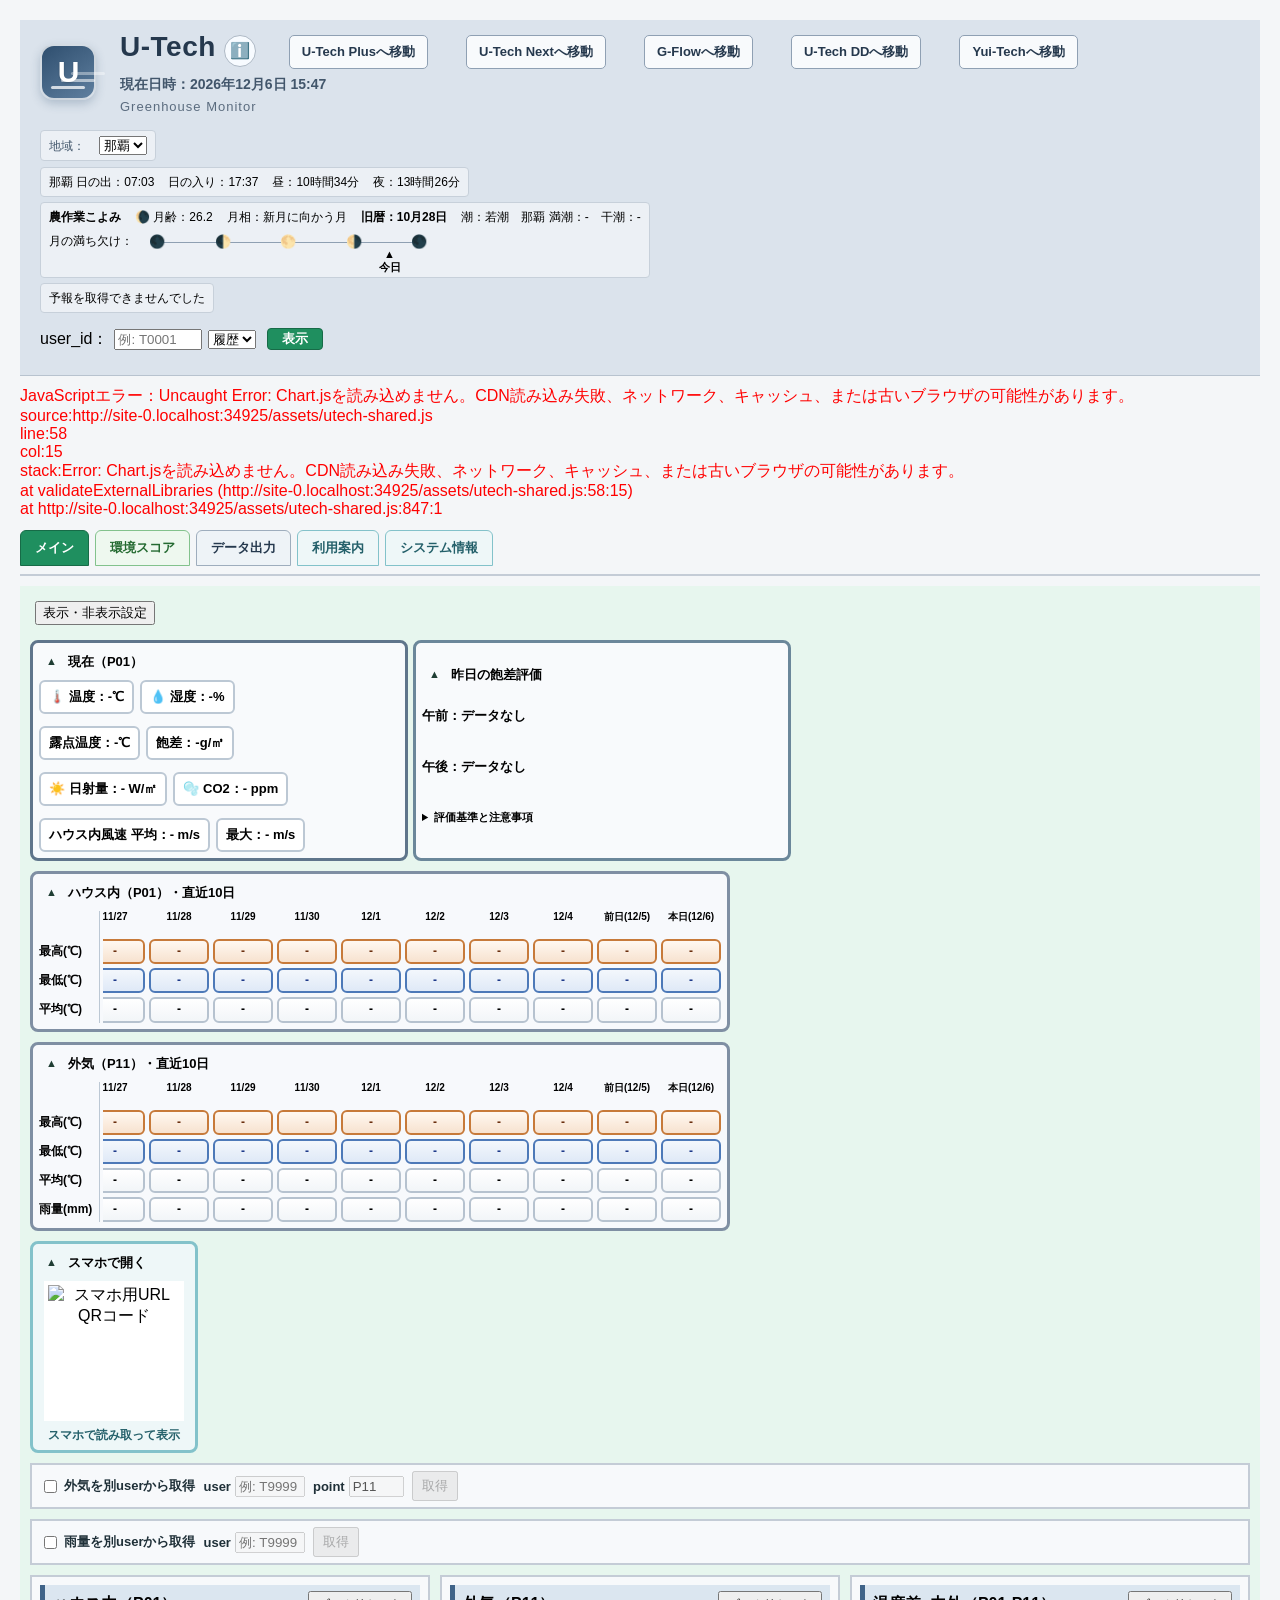
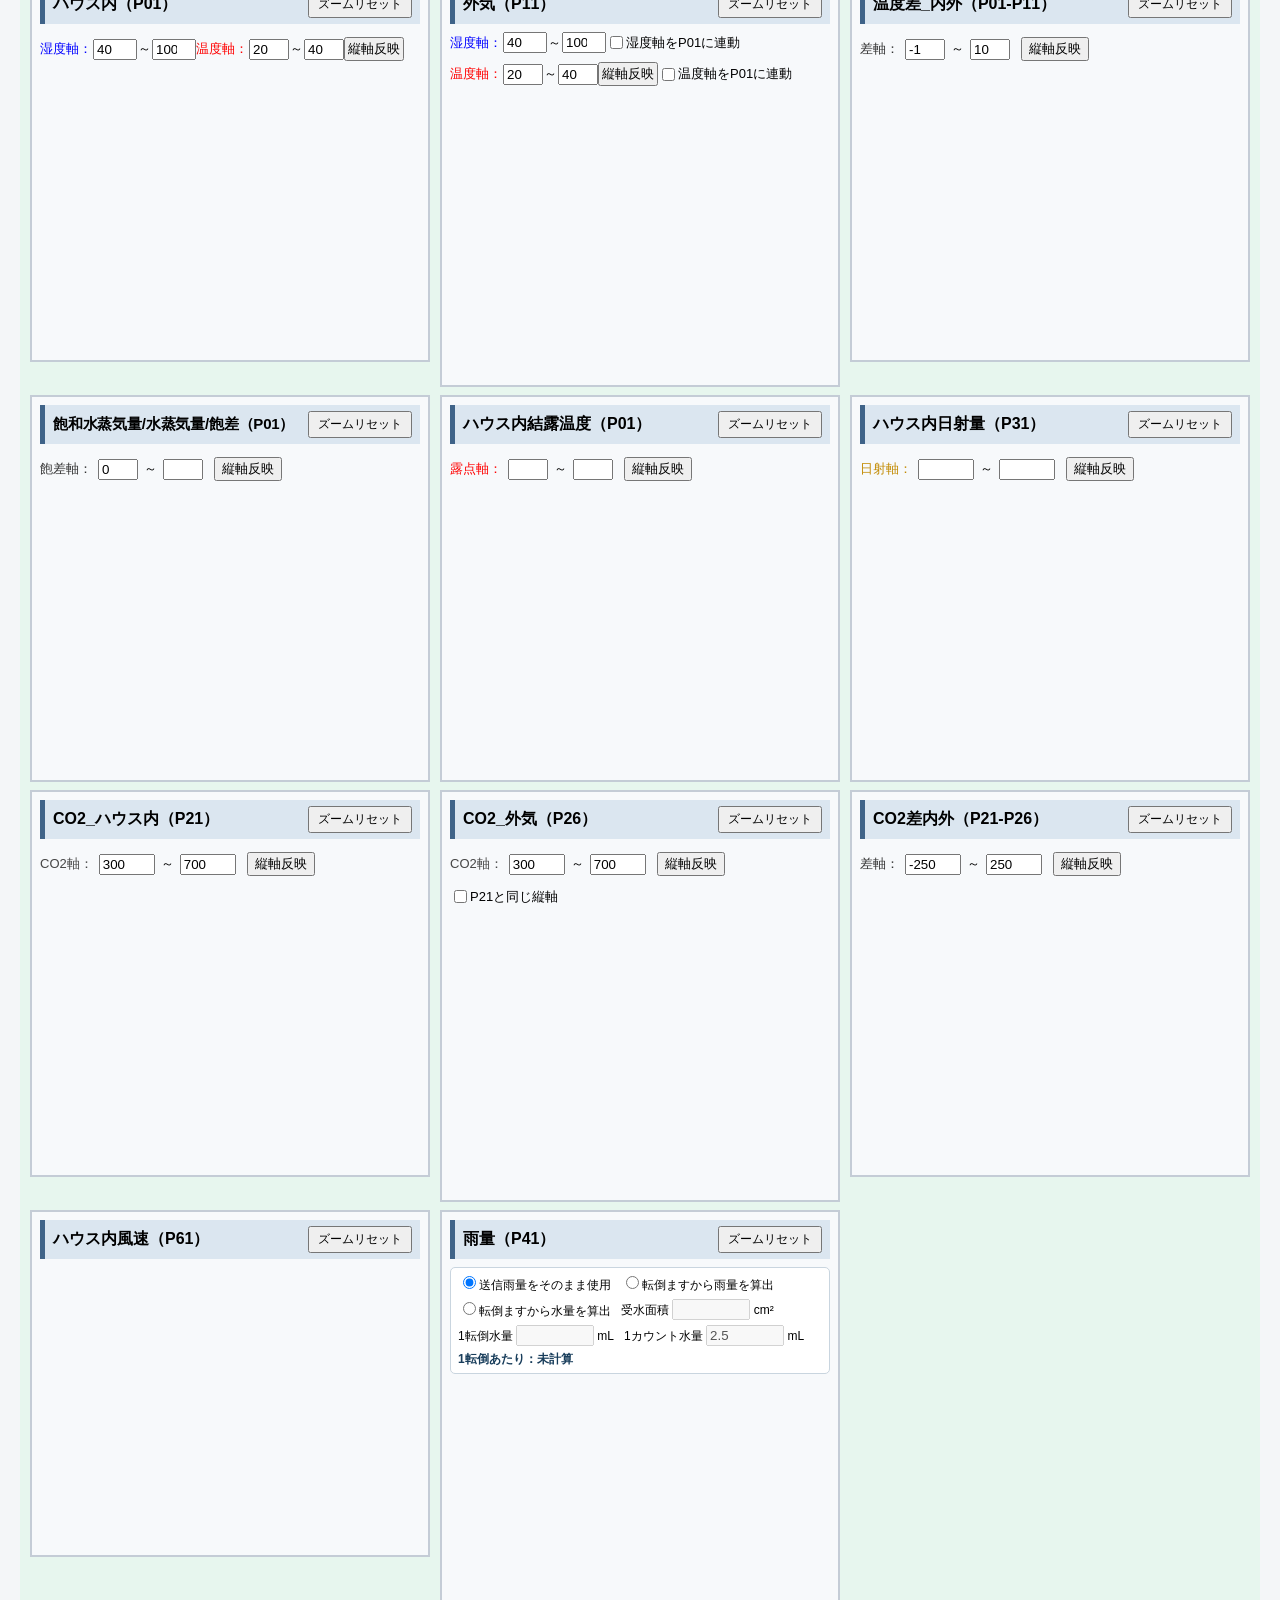
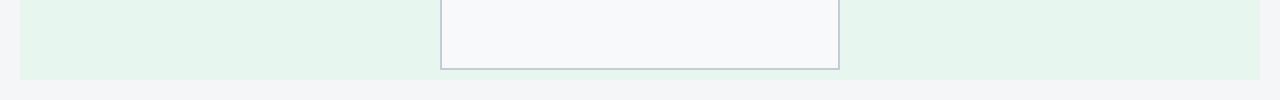
==== index.html @ dfa5fe90 "Add U-Tech DD degree-days site" ====
<!--
U-Tech Monitor：メインの計測データ・環境スコア・データ出力を扱う画面。
アラート・分析・WBGT・過去データ・メンテはu-tech-plus/に分離。
共通処理：assets/utech-shared.js、ヘッダー情報：assets/utech-header.js、本体処理：assets/utech-main.js。
スタイル：assets/utech.css（共通）→ assets/utech-main.css（本体専用）。
読み始める入口：utech-main.jsのDOMContentLoaded、switchTab、loadData。
測定値の取得：fetchDataSafe → get_data.php、内部形式への変換：parseData。
雨量・CSVなどは既存の関連PHPと連携する。
-->
<!-- U-Tech Monitor http://163.43.29.108/ -->

<!DOCTYPE html>
<html>
<head>
<meta charset="UTF-8">
<meta name="viewport" content="width=device-width, initial-scale=1.0">
<title>U-Tech Monitor</title>

<script src="https://cdn.jsdelivr.net/npm/chart.js@3.9.1" crossorigin="anonymous"></script>
<script src="https://cdn.jsdelivr.net/npm/hammerjs@2.0.8" crossorigin="anonymous"></script>
<script src="https://cdn.jsdelivr.net/npm/chartjs-plugin-zoom@1.2.1" crossorigin="anonymous"></script>
<script src="https://cdn.jsdelivr.net/npm/chartjs-plugin-crosshair@1.2.0" crossorigin="anonymous"></script>

<!-- === デザイン・レイアウト（CSS） === -->
<link rel="stylesheet" href="assets/utech.css">
<link rel="stylesheet" href="assets/utech-main.css">
</head>

<!-- === 画面の構成（HTML）：ヘッダー・各タブ・設定欄 === -->
<body>

<dialog id="siteSwitchDialog" aria-labelledby="siteSwitchTitle" onclose="resetSiteSwitchDialog()">
    <form onsubmit="submitSiteSwitchPassword(event)">
        <h3 id="siteSwitchTitle">移動先の確認</h3>
        <label for="siteSwitchPassword">パスワード</label>
        <input id="siteSwitchPassword" type="password" inputmode="numeric" autocomplete="off" required>
        <p id="siteSwitchError" role="alert"></p>
        <button type="submit">移動する</button>
        <button type="button" onclick="document.getElementById('siteSwitchDialog').close()">キャンセル</button>
    </form>
</dialog>

<div class="fixed-header">

<header class="logo-header">
    <div class="logo-mark">
        <span class="logo-u">U</span>
    </div>
    <div class="logo-title-area">
        <div class="logo-title-row">
            <div class="logo-title">U-Tech</div>
            <button class="logo-info-button" type="button" aria-label="U-Techの名前の由来" onclick="toggleLogoInfo()">ℹ️</button>
            <button type="button" class="site-switch-link" onclick="openUtechPlus()">U-Tech Plusへ移動</button>
            <button type="button" class="site-switch-link" onclick="openSiteSwitchDialog('next')" aria-label="U-Tech Nextへ移動">U-Tech Nextへ移動</button>
            <button type="button" class="site-switch-link" onclick="openSiteSwitchDialog('flow')" aria-label="G-Flowへ移動">G-Flowへ移動</button>
            <button type="button" class="site-switch-link" onclick="openSiteSwitchDialog('dd')" aria-label="U-Tech DDへ移動">U-Tech DDへ移動</button>
            <button type="button" class="site-switch-link" onclick="openSiteSwitchDialog('yui')" aria-label="Yui-Techへ移動">Yui-Techへ移動</button>
            <div id="logoInfoPopup" class="logo-info-popup">
                <div>U-Techの「U」には、</div>
                <div>User（利用者）</div>
                <div>Understand（気づき・理解）</div>
                <div>Utility（役立つ）</div>
                <div>という意味を込めています。</div>
                <div>U-Techは、生産者が環境変化に気づき、自ら考え、行動するための支援を目的として開発されたシステムです。</div>
            </div>
        </div>
        <div id="headerTimeInfo" class="header-time-info">現在日時：-</div>
        <div class="logo-subtitle">Greenhouse Monitor</div>
    </div>
    <div class="header-detail-area">
        <div class="header-info-card">
            <label for="utechAreaSelect">地域：</label>
            <select id="utechAreaSelect" onchange="handleUtechAreaChange()"></select>
        </div>
        <div id="headerSunInfo" class="header-info-card">
            <span>那覇 日の出：-</span>
            <span>日の入り：-</span>
            <span>昼：-</span>
            <span>夜：-</span>
        </div>
        <div id="farmCalendarInfo" class="header-info-card farm-calendar-card">
            <span class="farm-calendar-title">農作業こよみ</span>
            <span style="font-weight:bold">旧暦：取得予定</span>
            <span>月齢：取得予定</span>
            <span>月相：取得予定</span>
        </div>
        <div id="tomorrowForecastInfo" class="header-info-card tomorrow-forecast-card">
            <span>予報取得中</span>
        </div>
    </div>
</header>

<div class="box control-panel">

    <div class="control-group user-id-control-group">
        user_id：
        <input type="text"
               id="userId"
               placeholder="例: T0001"
               onkeydown="if(event.key === 'Enter'){ loadData(); }">
        <select id="userIdHistorySelect"
                onchange="if(this.value){ document.getElementById('userId').value = this.value; }">
            <option value="">履歴</option>
        </select>
        <button class="show-button" onclick="loadData()">表示</button>
    </div>

</div>

</div>

<div id="message" style="color:#666;"></div>

<div class="mobile-share-qr-control">
    <button id="mobileShareQrButton" class="mobile-share-qr-button" type="button" aria-expanded="false" aria-controls="mobileShareQrDialog" onclick="toggleMobileShareQr()">共有QR</button>
</div>
<dialog id="mobileShareQrDialog" class="mobile-share-qr-dialog" aria-labelledby="mobileShareQrTitle">
    <div id="mobileShareQrTitle" class="mobile-share-qr-title">この画面を共有</div>
    <div id="mobileShareQrImageSlot" class="mobile-share-qr-image-slot"></div>
    <button class="mobile-share-qr-close" type="button" onclick="closeMobileShareQr()">閉じる</button>
</dialog>

<div class="tab-nav" role="tablist" aria-label="画面切り替え">
    <button class="tab-button tab-button-monitor active" type="button" role="tab" aria-selected="true" aria-controls="tab-monitor" onclick="switchTab('monitor')">メイン</button>
    <button class="tab-button tab-button-score" type="button" role="tab" aria-selected="false" aria-controls="tab-score" onclick="switchTab('score')">環境スコア</button>
    <button class="tab-button tab-button-export" type="button" role="tab" aria-selected="false" aria-controls="tab-export" onclick="switchTab('export')">データ出力</button>
    <button class="tab-button tab-button-guide" type="button" role="tab" aria-selected="false" aria-controls="tab-guide" onclick="switchTab('guide')">利用案内</button>
    <button class="tab-button tab-button-guide" type="button" role="tab" aria-selected="false" aria-controls="tab-system" onclick="switchTab('system')">システム情報</button>
</div>

<section id="tab-monitor" class="tab-panel tab-panel-monitor active" role="tabpanel">

<div class="main-graph-toolbar">
    <button id="mainGraphSettingsButton" type="button" aria-expanded="false" aria-controls="mainGraphSettings" onclick="toggleMainGraphSettings()">表示・非表示設定</button>
</div>
<div id="mainGraphSettings" class="main-graph-settings" hidden>
    <p id="mainGraphSettingsUser" class="main-graph-settings-note"></p>
    <div id="mainInfoSettingsTitle" class="main-graph-settings-category">情報表示</div>
    <div id="mainInfoSettingsChoices" class="main-graph-settings-choices" role="group" aria-labelledby="mainInfoSettingsTitle"></div>
    <div id="mainGraphSettingsTitle" class="main-graph-settings-category">グラフ</div>
    <div id="mainGraphSettingsChoices" class="main-graph-settings-choices" role="group" aria-labelledby="mainGraphSettingsTitle"></div>
    <div class="main-graph-settings-actions">
        <button id="mainGraphShowAll" type="button" onclick="showAllMainGraphs()">すべて表示</button>
        <button id="mainGraphHideAll" type="button" onclick="hideAllMainGraphs()">すべて非表示</button>
    </div>
    <p id="mainGraphSettingsMessage" class="main-graph-settings-note" role="status"></p>
</div>
<div class="status-container">
<div class="status-group status-group-current" data-main-info="currentP01">
<div class="status-group-title">現在（P01）</div>
<div class="status-box">🌡️ 温度：<span id="tempNow">-</span>℃</div>
<div class="status-box">💧 湿度：<span id="humNow">-</span>%</div>
<div class="status-break"></div>
<div class="status-box">露点温度：<span id="dewNow">-</span>℃</div>
<div class="status-box">飽差：<span id="vpdNow">-</span>g/㎥</div>
<div class="status-break"></div>
<div class="status-box">☀️ 日射量：<span id="solarNow">-</span> W/㎡</div>
<div class="status-box">🫧 CO2：<span id="co2Now">-</span> ppm</div>
<div class="status-break"></div>
<div class="status-box">ハウス内風速 平均：<span id="windAvgNow">-</span> m/s</div>
<div class="status-box">最大：<span id="windMaxNow">-</span> m/s</div>
</div>
<div class="status-group status-group-vpd-eval" data-main-info="yesterdayVpdEvaluation">
<div class="status-group-title">昨日の飽差評価</div>
<div class="vpd-eval-line">午前：<span id="vpdEvalAm">データなし</span></div>
<div class="vpd-eval-line">午後：<span id="vpdEvalPm">データなし</span></div>
<details class="vpd-eval-note">
<summary>評価基準と注意事項</summary>
※昨日の飽差評価は、P01の温度・湿度データから算出した平均飽差（g/㎥）を、以下の基準に当てはめて機械的に評価したものです。実際のハウス環境や作物の状態とは異なる場合がありますので、管理判断の参考情報としてご利用ください。<br>
<br>
午前（6:00～12:00）の評価基準：<br>
0以上 2未満：加湿傾向<br>
2以上 3未満：やや加湿<br>
3以上 7以下：良好<br>
7超 15未満：やや乾燥<br>
15以上：乾燥ストレス<br>
<br>
午後（12:00～18:00）の評価基準：<br>
0以上 3未満：加湿傾向<br>
3以上 5未満：やや加湿<br>
5以上 10以下：良好<br>
10超 15未満：やや乾燥<br>
15以上：乾燥ストレス
</details>
</div>
<div class="status-row-break" aria-hidden="true"></div>
<div class="status-group status-group-temp-summary ten-day-summary" data-main-info="houseTenDaySummary">
<div class="status-group-title">ハウス内（P01）・直近10日</div>
<div class="status-temp-grid ten-day-temp-grid" id="houseTempSummaryGrid" aria-label="ハウス内（P01）温度の直近10日集計"></div>
</div>
<div class="status-row-break" aria-hidden="true"></div>
<div class="status-group status-group-temp-summary ten-day-summary" data-main-info="outsideTenDaySummary">
<div class="status-group-title">外気（P11）・直近10日</div>
<div class="status-temp-grid ten-day-temp-grid" id="outsideTempSummaryGrid" aria-label="外気（P11）温度・雨量の直近10日集計"></div>
</div>
<div class="status-row-break" aria-hidden="true"></div>
<div class="status-group status-group-mobile-qr" data-main-info="mobileQrCard">
<div class="status-group-title">スマホで開く</div>
<div id="mobileQrImageHome" class="mobile-share-qr-image-home">
<img id="mobileQrImage" class="mobile-qr-image" alt="スマホ用URL QRコード">
</div>
<div class="mobile-qr-note">スマホで読み取って表示</div>
</div>
</div>

<div class="outside-source-setting">
    <label>
        <input type="checkbox" id="outsideSourceEnabled" onchange="handleOutsideSourceEnabledChange()">
        外気を別userから取得
    </label>
    <label>
        user
        <input class="outside-source-input" type="text" id="outsideSourceUserId" placeholder="例: T9999" onchange="saveOutsideSourceSetting()">
    </label>
    <label>
        point
        <input class="outside-source-input" type="text" id="outsideSourcePointId" placeholder="例: P11" onchange="saveOutsideSourceSetting()">
    </label>
    <button type="button" onclick="applyOutsideSourceSetting()">取得</button>
</div>

<div class="rainfall-source-setting">
    <label>
        <input type="checkbox" id="rainfallSourceEnabled" onchange="handleRainfallSourceEnabledChange()">
        雨量を別userから取得
    </label>
    <label>
        user
        <input class="outside-source-input" type="text" id="rainfallSourceUserId" placeholder="例: T9999" onchange="saveRainfallSourceSetting()">
    </label>
    <button type="button" onclick="applyRainfallSourceSetting()">取得</button>
</div>


<div class="grid">

    <div data-main-graph="tempChartP01">
        <h4><span>ハウス内（P01）</span><button class="chart-reset-button" onclick="resetZoom()">ズームリセット</button></h4>
        <div class="control-group axis-control-group chart-axis-control temp-hum-axis-control">
            <span class="axis-range"><span class="axis-label-hum">湿度軸：</span><input class="axis-input humidity-axis-input" type="number" id="humMinP01" value="40"><span>～</span><input class="axis-input humidity-axis-input" type="number" id="humMaxP01" value="100"></span>
            <span class="axis-range"><span class="axis-label-temp">温度軸：</span><input class="axis-input" type="number" id="tempMinP01" value="20"><span>～</span><input class="axis-input" type="number" id="tempMaxP01" value="40"></span>
            <button class="temp-hum-axis-apply-button" onclick="applyMainTempHumYAxis(tempChartP01,'P01')">縦軸反映</button>
        </div>
        <div class="chart-container"><canvas id="tempChartP01"></canvas></div>
    </div>

    <div data-main-graph="tempChartP11">
        <h4><span>外気（P11）<span id="outsideSourceNote" class="outside-source-note"></span></span><button class="chart-reset-button" onclick="resetZoom()">ズームリセット</button></h4>
        <div class="control-group axis-control-group chart-axis-control temp-hum-axis-control">
            <span class="axis-range"><span class="axis-label-hum">湿度軸：</span><input class="axis-input humidity-axis-input" type="number" id="humMinP11" value="40"><span>～</span><input class="axis-input humidity-axis-input" type="number" id="humMaxP11" value="100"></span>
            <label><input type="checkbox" id="mainHumAxisLink" onchange="changeMainAxisLink('humidity')">湿度軸をP01に連動</label>
            <span class="axis-range"><span class="axis-label-temp">温度軸：</span><input class="axis-input" type="number" id="tempMinP11" value="20"><span>～</span><input class="axis-input" type="number" id="tempMaxP11" value="40"></span>
            <button class="temp-hum-axis-apply-button" onclick="applyMainTempHumYAxis(tempChartP11,'P11')">縦軸反映</button>
            <label><input type="checkbox" id="mainTempAxisLink" onchange="changeMainAxisLink('temperature')">温度軸をP01に連動</label>
        </div>
        <div class="chart-container"><canvas id="tempChartP11"></canvas></div>
    </div>

    <div data-main-graph="outsideDiffChart">
        <h4><span>温度差_内外（P01-P11）</span><button class="chart-reset-button" onclick="resetZoom()">ズームリセット</button></h4>
        <div class="control-group axis-control-group chart-axis-control">
            <span class="axis-label-diff">差軸：</span><input class="axis-input" type="number" id="outsideDiffMin" value="-1"> ～
            <input class="axis-input" type="number" id="outsideDiffMax" value="10">
            <button onclick="applyOutsideDiffYAxis(outsideDiffChart)">縦軸反映</button>
        </div>
        <div class="chart-container"><canvas id="outsideDiffChart"></canvas></div>
    </div>
    <div data-main-graph="mainVaporChart">
        <h4 class="vapor-chart-heading"><span class="vapor-chart-heading-title">飽和水蒸気量/水蒸気量/飽差（P01）</span><button class="chart-reset-button" onclick="resetZoom()">ズームリセット</button></h4>
        <div class="control-group axis-control-group chart-axis-control">
            <span class="axis-label-diff">飽差軸：</span><input class="axis-input" type="number" id="mainVaporMin" value="0" readonly aria-label="縦軸最小値（0固定）"> ～
            <input class="axis-input" type="number" id="mainVaporMax">
            <button onclick="applyMainVaporYAxis(mainVaporChart)">縦軸反映</button>
        </div>
        <div class="chart-container"><canvas id="mainVaporChart"></canvas></div>
    </div>


    <div data-main-graph="mainDewPointChart">
        <h4><span>ハウス内結露温度（P01）</span><button class="chart-reset-button" onclick="resetZoom()">ズームリセット</button></h4>
        <div class="control-group axis-control-group chart-axis-control">
            <span class="axis-label-temp">露点軸：</span><input class="axis-input" type="number" id="mainDewPointMin"> ～
            <input class="axis-input" type="number" id="mainDewPointMax">
            <button onclick="applySingleYAxis(mainDewPointChart,'dew',getMainDewPointAxis())">縦軸反映</button>
        </div>
        <div class="chart-container"><canvas id="mainDewPointChart"></canvas></div>
    </div>

    <div data-main-graph="solarChart">
        <h4><span>ハウス内日射量（P31）</span><button class="chart-reset-button" onclick="resetZoom()">ズームリセット</button></h4>
        <div class="control-group axis-control-group chart-axis-control">
            <span class="axis-label-solar">日射軸：</span><input class="axis-input axis-input-wide" type="number" id="solarMin"> ～
            <input class="axis-input axis-input-wide" type="number" id="solarMax">
            <button onclick="applySingleYAxis(solarChart,'solar')">縦軸反映</button>
        </div>
        <div class="chart-container"><canvas id="solarChart"></canvas></div>
    </div>

    <div data-main-graph="co2Chart">
        <h4><span>CO2_ハウス内（P21）</span><button class="chart-reset-button" onclick="resetZoom()">ズームリセット</button></h4>
        <div class="control-group axis-control-group chart-axis-control">
            <span class="axis-label-co2">CO2軸：</span><input class="axis-input axis-input-wide" type="number" id="co2Min" value="300"> ～
            <input class="axis-input axis-input-wide" type="number" id="co2Max" value="700">
            <button onclick="applyCo2YAxis(co2Chart)">縦軸反映</button>
        </div>
        <div class="chart-container"><canvas id="co2Chart"></canvas></div>
    </div>

    <div data-main-graph="co2OutsideChart">
        <h4><span>CO2_外気（P26）</span><button class="chart-reset-button" onclick="resetZoom()">ズームリセット</button></h4>
        <div class="control-group axis-control-group chart-axis-control">
            <span class="axis-label-co2">CO2軸：</span><input class="axis-input axis-input-wide" type="number" id="co2OutsideMin" value="300"> ～
            <input class="axis-input axis-input-wide" type="number" id="co2OutsideMax" value="700">
            <button onclick="applyCo2OutsideYAxis(co2OutsideChart)">縦軸反映</button>
            <label><input type="checkbox" id="mainCo2AxisLink" onchange="changeMainAxisLink('co2')">P21と同じ縦軸</label>
        </div>
        <div class="chart-container"><canvas id="co2OutsideChart"></canvas></div>
    </div>

    <div data-main-graph="co2DiffChart">
        <h4><span>CO2差内外（P21-P26）</span><button class="chart-reset-button" onclick="resetZoom()">ズームリセット</button></h4>
        <div class="control-group axis-control-group chart-axis-control">
            <span class="axis-label-diff">差軸：</span><input class="axis-input axis-input-wide" type="number" id="co2DiffMin" value="-250"> ～
            <input class="axis-input axis-input-wide" type="number" id="co2DiffMax" value="250">
            <button onclick="applyCo2DiffYAxis(co2DiffChart)">縦軸反映</button>
        </div>
        <div class="chart-container"><canvas id="co2DiffChart"></canvas></div>
    </div>

    <div data-main-graph="windChartP61">
        <h4><span>ハウス内風速（P61）</span><button class="chart-reset-button" onclick="resetZoom()">ズームリセット</button></h4>
        <div class="chart-container"><canvas id="windChartP61"></canvas></div>
    </div>

    <div data-main-graph="rainChart">
        <h4><span><span id="rainfallQuantityTitle">雨量（P41）</span><span id="rainfallSourceNote" class="outside-source-note"></span></span><button class="chart-reset-button" onclick="resetRainZoom()">ズームリセット</button></h4>
        <div class="rainfall-calculation-setting" aria-label="雨量算出方法">
            <label><input type="radio" name="rainfallCalculationMode" value="rainfall" checked onchange="handleRainfallCalculationModeChange()">送信雨量をそのまま使用</label>
            <label><input type="radio" name="rainfallCalculationMode" value="tip" onchange="handleRainfallCalculationModeChange()">転倒ますから雨量を算出</label>
            <label><input type="radio" name="rainfallCalculationMode" value="water" onchange="handleRainfallCalculationModeChange()">転倒ますから水量を算出</label>
            <span id="rainfallTipSettings">
                <label>受水面積 <input class="rainfall-calculation-input" type="number" id="rainfallCollectorArea" min="0" step="any" inputmode="decimal" oninput="handleRainfallCalculationInput()" onchange="handleRainfallCalculationInputChange()"> cm²</label>
                <label>1転倒水量 <input class="rainfall-calculation-input" type="number" id="rainfallTipVolume" min="0" step="any" inputmode="decimal" oninput="handleRainfallCalculationInput()" onchange="handleRainfallCalculationInputChange()"> mL</label>
                <label>1カウント水量 <input class="rainfall-calculation-input" type="number" id="rainfallWaterVolume" min="0" step="any" inputmode="decimal" oninput="handleRainfallCalculationInput()" onchange="handleRainfallCalculationInputChange()"> mL</label>
                <span id="rainfallTipResult" class="rainfall-tip-result" aria-live="polite">1転倒あたり：未計算</span>
            </span>
        </div>
        <div class="chart-container">
            <canvas id="rainChart" aria-label="1時間雨量と日積算雨量"></canvas>
            <div id="rainfallTooltip" class="rainfall-tooltip" hidden></div>
        </div>
    </div>

</div>
</section>





<section id="tab-export" class="tab-panel tab-panel-export" role="tabpanel">
    <div class="csv-export-panel">
        <h2>CSVダウンロード</h2>
        <form id="csvDownloadForm" class="csv-export-form" onsubmit="downloadCSV(event)">
            <div class="csv-export-fields">
                <label class="csv-export-field" for="csvUserId">
                    <span>user_id</span>
                    <input type="text" id="csvUserId" name="user_id" placeholder="例: T0001" autocomplete="off">
                </label>
                <label class="csv-export-field" for="csvStart">
                    <span>開始日</span>
                    <input type="date" id="csvStart" name="start">
                </label>
                <label class="csv-export-field" for="csvEnd">
                    <span>終了日</span>
                    <input type="date" id="csvEnd" name="end">
                </label>
            </div>

            <div class="csv-point-heading-row">
                <h3>Point ID</h3>
                <div class="csv-point-actions">
                    <button type="button" onclick="setAllCsvPointIds(true)">すべて選択</button>
                    <button type="button" onclick="setAllCsvPointIds(false)">すべて解除</button>
                </div>
            </div>

            <div class="csv-point-groups">
                <details class="csv-point-group">
                    <summary>温湿度（ハウス内）<span>P01～P10</span></summary>
                    <div class="csv-point-options">
                        <label><input type="checkbox" name="point_ids[]" value="P01">P01</label>
                        <label><input type="checkbox" name="point_ids[]" value="P02">P02</label>
                        <label><input type="checkbox" name="point_ids[]" value="P03">P03</label>
                        <label><input type="checkbox" name="point_ids[]" value="P04">P04</label>
                        <label><input type="checkbox" name="point_ids[]" value="P05">P05</label>
                        <label><input type="checkbox" name="point_ids[]" value="P06">P06</label>
                        <label><input type="checkbox" name="point_ids[]" value="P07">P07</label>
                        <label><input type="checkbox" name="point_ids[]" value="P08">P08</label>
                        <label><input type="checkbox" name="point_ids[]" value="P09">P09</label>
                        <label><input type="checkbox" name="point_ids[]" value="P10">P10</label>
                    </div>
                </details>

                <details class="csv-point-group">
                    <summary>温湿度（外気）<span>P11～P20</span></summary>
                    <div class="csv-point-options">
                        <label><input type="checkbox" name="point_ids[]" value="P11">P11</label>
                        <label><input type="checkbox" name="point_ids[]" value="P12">P12</label>
                        <label><input type="checkbox" name="point_ids[]" value="P13">P13</label>
                        <label><input type="checkbox" name="point_ids[]" value="P14">P14</label>
                        <label><input type="checkbox" name="point_ids[]" value="P15">P15</label>
                        <label><input type="checkbox" name="point_ids[]" value="P16">P16</label>
                        <label><input type="checkbox" name="point_ids[]" value="P17">P17</label>
                        <label><input type="checkbox" name="point_ids[]" value="P18">P18</label>
                        <label><input type="checkbox" name="point_ids[]" value="P19">P19</label>
                        <label><input type="checkbox" name="point_ids[]" value="P20">P20</label>
                    </div>
                </details>

                <details class="csv-point-group">
                    <summary>CO2（ハウス内）<span>P21～P25</span></summary>
                    <div class="csv-point-options">
                        <label><input type="checkbox" name="point_ids[]" value="P21">P21</label>
                        <label><input type="checkbox" name="point_ids[]" value="P22">P22</label>
                        <label><input type="checkbox" name="point_ids[]" value="P23">P23</label>
                        <label><input type="checkbox" name="point_ids[]" value="P24">P24</label>
                        <label><input type="checkbox" name="point_ids[]" value="P25">P25</label>
                    </div>
                </details>

                <details class="csv-point-group">
                    <summary>CO2（外気）<span>P26～P30</span></summary>
                    <div class="csv-point-options">
                        <label><input type="checkbox" name="point_ids[]" value="P26">P26</label>
                        <label><input type="checkbox" name="point_ids[]" value="P27">P27</label>
                        <label><input type="checkbox" name="point_ids[]" value="P28">P28</label>
                        <label><input type="checkbox" name="point_ids[]" value="P29">P29</label>
                        <label><input type="checkbox" name="point_ids[]" value="P30">P30</label>
                    </div>
                </details>

                <details class="csv-point-group">
                    <summary>日射<span>P31～P40</span></summary>
                    <div class="csv-point-options">
                        <label><input type="checkbox" name="point_ids[]" value="P31">P31</label>
                        <label><input type="checkbox" name="point_ids[]" value="P32">P32</label>
                        <label><input type="checkbox" name="point_ids[]" value="P33">P33</label>
                        <label><input type="checkbox" name="point_ids[]" value="P34">P34</label>
                        <label><input type="checkbox" name="point_ids[]" value="P35">P35</label>
                        <label><input type="checkbox" name="point_ids[]" value="P36">P36</label>
                        <label><input type="checkbox" name="point_ids[]" value="P37">P37</label>
                        <label><input type="checkbox" name="point_ids[]" value="P38">P38</label>
                        <label><input type="checkbox" name="point_ids[]" value="P39">P39</label>
                        <label><input type="checkbox" name="point_ids[]" value="P40">P40</label>
                    </div>
                </details>

                <details class="csv-point-group">
                    <summary>雨量<span>P41</span></summary>
                    <div class="csv-point-options">
                        <label><input type="checkbox" name="point_ids[]" value="P41">P41</label>
                    </div>
                </details>

                <details class="csv-point-group">
                    <summary>風速<span>P61</span></summary>
                    <div class="csv-point-options">
                        <label><input type="checkbox" name="point_ids[]" value="P61">P61</label>
                    </div>
                </details>

                <details class="csv-point-group">
                    <summary>電圧<span>P91</span></summary>
                    <div class="csv-point-options">
                        <label><input type="checkbox" name="point_ids[]" value="P91">P91</label>
                    </div>
                </details>
            </div>

            <p class="csv-storage-note">※CSVでダウンロードできるデータは、データベースに保存されている直近1年分です。</p>
            <div id="csvDownloadMessage" class="csv-download-message" role="alert" aria-live="polite"></div>
            <button class="show-button csv-download-button" type="submit">CSVダウンロード</button>
        </form>
    </div>
</section>



<section id="tab-score" class="tab-panel tab-panel-score" role="tabpanel">
    <div class="environment-score-panel">
        <div class="environment-score-description">
            <div class="environment-score-description-title">環境スコアとは？</div>
            <p>環境スコアは、設定した目標範囲に対して、環境がどれだけ維持できていたかを点数化したものです。
            <br>100点に近いほど、目標範囲内にあった時間の割合が高いことを示します。
            <br>このスコアは栽培の良し悪しを判定するものではなく、日々の環境管理を振り返るための参考指標です。</p>
            <p>💡 U-Techは他人との比較ではなく、「昨日の自分」と比較しながら環境改善を目指す仕組みです。</p>
        </div>
        <h3>ハウス内環境_目標値設定</h3>
        <div class="environment-score-range-grid">
            <label class="environment-score-range">飽差 <input type="number" id="scoreRangeVpdMin" value="5" step="0.1" oninput="handleEnvironmentScoreRangeChange()">～<input type="number" id="scoreRangeVpdMax" value="10" step="0.1" oninput="handleEnvironmentScoreRangeChange()"> g/m³</label>
            <label class="environment-score-range">温度 <input type="number" id="scoreRangeTempMin" value="22" step="0.1" oninput="handleEnvironmentScoreRangeChange()">～<input type="number" id="scoreRangeTempMax" value="28" step="0.1" oninput="handleEnvironmentScoreRangeChange()"> ℃</label>
            <label class="environment-score-range">湿度 <input type="number" id="scoreRangeHumMin" value="60" step="0.1" oninput="handleEnvironmentScoreRangeChange()">～<input type="number" id="scoreRangeHumMax" value="85" step="0.1" oninput="handleEnvironmentScoreRangeChange()"> %</label>
            <label class="environment-score-range">CO2 <input type="number" id="scoreRangeCo2Min" value="400" step="1" oninput="handleEnvironmentScoreRangeChange()">～<input type="number" id="scoreRangeCo2Max" value="800" step="1" oninput="handleEnvironmentScoreRangeChange()"> ppm</label>
            <label class="environment-score-range">日射 <input type="number" id="scoreRangeSolarMin" value="300" step="1" oninput="handleEnvironmentScoreRangeChange()">～<input type="number" id="scoreRangeSolarMax" value="1200" step="1" oninput="handleEnvironmentScoreRangeChange()"> W/㎡</label>
        </div>
        <div class="environment-score-calc-note">
            <div class="environment-score-calc-note-title">🌱 スコア計算について</div>
            <p>・温度・湿度は24時間を対象に計算しています。</p>
            <p>・飽差・CO2は植物の活動時間（6:00～18:00）を対象に計算しています。</p>
            <p>・総合スコアは、計算可能な項目のみで算出しています。</p>
        </div>
        <div id="scoreBest30Days" class="environment-score-best">過去30日スコアランキング：-</div>
        <div id="scoreBestGap" class="environment-score-best-gap">自己ベストまであと：-</div>
        <div class="environment-score-item">
            <div class="environment-score-name">今日の途中経過</div>
            <div class="environment-score-table-wrap">
                <table class="environment-score-table">
                    <thead>
                        <tr>
                            <th>期間</th>
                            <th>飽差</th>
                            <th>温度</th>
                            <th>湿度</th>
                            <th>CO2</th>
                            <th>日射</th>
                            <th>総合</th>
                        </tr>
                    </thead>
                    <tbody id="scoreTodayBody">
                        <tr><td>今日</td><td>-</td><td>-</td><td>-</td><td>-</td><td>-</td><td>-</td></tr>
                    </tbody>
                </table>
            </div>
        </div>
        <div class="environment-score-item">
            <div class="environment-score-name">過去5日分</div>
            <div class="environment-score-table-wrap">
                <table class="environment-score-table">
                    <thead>
                        <tr>
                            <th>日付</th>
                            <th>飽差</th>
                            <th>温度</th>
                            <th>湿度</th>
                            <th>CO2</th>
                            <th>日射</th>
                            <th>総合</th>
                            <th>前日比</th>
                        </tr>
                    </thead>
                    <tbody id="scoreHistoryBody">
                        <tr><td colspan="8">データなし</td></tr>
                    </tbody>
                </table>
            </div>
        </div>
    </div>
</section>





<section id="tab-guide" class="tab-panel tab-panel-guide" role="tabpanel">
    <div class="guide-content">
        <h3>U-Techのコンセプト</h3>
        <p>U-Techは、生産者へ一方的に指示を出すシステムではありません。
        ハウス内外の環境を見える化し、生産者自身が環境変化に気づき、考え、行動するための支援システムです。
        温度、湿度、飽差、日射量、CO2などの環境データを確認することで、日々の管理を振り返り、次の判断につなげることを目的としています。</p>

        <h3>使い方</h3>
        <p>画面上部にあるuser_idを入力し、表示ボタンを押すと、あなたのデータが表示されます。
        <br>二回目以降は、履歴からプルダウンで選択して表示できます。
        <br>表示期間や各種グラフを確認しながら、ハウス内外の環境変化を把握してください。</p>

        <h3>各シートの説明</h3>
        <h4>＜メイン＞</h4>
        <p>ハウス内外の現在および直近の環境を確認するための画面です。温湿度、ハウス内外温度差、飽差、日射量、CO2、風速、雨量などを確認できます。</p>
        <h4>＜環境スコア＞</h4><p>目標範囲に対して栽培環境がどの程度維持されていたかを確認できます。</p>
        <h4>＜データ出力＞</h4><p>user_id・期間・Point IDを指定して、保存された測定データをCSVでダウンロードできます。</p>
        <h3>U-Tech Plus</h3><p>アラート・分析・WBGT・過去データ・メンテは、パスワード不要の「U-Tech Plusへ移動」から利用できます。</p>
        <h3>グラフの見方</h3>
        <ul>
            <li>グラフ上をタップまたはクリックすると、その時刻の値を確認できます。</li>
            <li>スマートフォンでは、指で拡大・縮小や横方向の移動ができます。</li>
            <li>ズームリセットを押すと、表示範囲や縦軸が初期状態に戻ります。</li>
            <li>各グラフの値は、測定機器や通信状況により欠測やずれが生じる場合があります。</li>
        </ul>

        <h3>注意事項</h3>
        <p>
        当サイトは、user_idを入力することでデータを表示する仕組みです。
        あなた以外の方があなたのuser_idを入力した場合でも、ハウス内環境データ等を閲覧できる場合があります。
        事務局側から、あなたのuser_idをあなた以外の方へ提供することはありません。この点を理解し、了解したうえで利用してください。
        また、測定値はセンサーの設置場所、機器の特性、通信状況等により、実際のハウス全体の環境と異なる場合があります。</p>

        <h3>免責事項</h3>
        <p>U-Techに表示される環境データ、評価、アラート等は、測定値および設定条件に基づき機械的に表示・計算されるものです。
        表示内容は、栽培管理上の判断を支援するための参考情報であり、特定の管理作業を指示・保証するものではありません。
        U-Techの利用により生じた損害、作物の生育不良、収量・品質への影響、通信障害、データ欠損、通知遅延等について、管理者は責任を負いません。</p>
        最終的な栽培管理の判断は、利用者自身の責任で行ってください。</p>

        <h3>U-Techの考え方</h3>
        <p>U-Techは、環境データを見える化することで、生産者自身が「気づく」「考える」「試す」「振り返る」ことを支援する仕組みです。
        大切なのは、システムが答えを出すことではなく、データをきっかけに生産者自身の観察力や判断力を高めることです。
        U-Techは、日々の管理を少しずつ改善していくための道具として活用してください。</p>
    </div>
</section>

<section id="tab-system" class="tab-panel tab-panel-guide" role="tabpanel">
    <div class="guide-content">
        <h3>システム情報</h3>
        <p>現在整備中です。</p>

        <h3>外部データ利用状況</h3>
        <p>U-Techでは、気象庁およびオープンメテオ（Open-Meteo）のデータを活用し、農作業の参考となる情報を表示しています。</p>

        <p>【気象庁】</p>
        <ul>
            <li>最高気温、最低気温</li>
            <li>降水確率</li>
            <li>満潮、干潮</li>
        </ul>

        <p>【オープンメテオ（Open-Meteo）】</p>
        <ul>
            <li>風向、風速</li>
            <li>予想積算日射量</li>
            <li>過去の気象データ（今後対応予定）</li>
            <li>積算日射量（今後対応予定）</li>
            <li>光合成推定に活用する気象データ（今後対応予定）</li>
        </ul>

        <p>【U-Tech内部計算】</p>
        <ul>
            <li>日の出、日の入り</li>
            <li>昼の長さ、夜の長さ</li>
            <li>月齢</li>
            <li>月相</li>
            <li>旧暦</li>
            <li>潮名（大潮、中潮、小潮など）</li>
        </ul>

        <p>【利用条件について】</p>
        <p>U-Techは研究・実証を目的とした非商用システムです。<br>
        オープンメテオ（Open-Meteo）は、非商用利用で利用可能な気象データサービスを活用しています。<br>
        外部データの取得先や利用条件は、将来変更される場合があります。</p>

        <p>【注意事項】</p>
        <p>外部データは取得先の仕様変更や通信状況により、一時的に表示できない場合があります。<br>
        気象情報は参考情報であり、実際の気象状況と異なる場合があります。</p>

        <h3>サーバー情報</h3>
        <ul>
            <li>OS：Ubuntu</li>
            <li>Webサーバー：Apache</li>
            <li>PHP</li>
            <li>MariaDB</li>
        </ul>
        <p>※詳細は作成中</p>

        <h3>GitHubリポジトリ</h3>
        <p>現在整備中です。</p>

        <h3>API一覧</h3>
        <p>現在整備中です。</p>

        <h3>センサー一覧</h3>
        <ul>
            <li>P01：ハウス内温湿度</li>
            <li>P11：屋外温湿度</li>
            <li>P21：ハウス内CO₂</li>
            <li>P26：屋外CO₂</li>
            <li>P31：ハウス内日射量</li>
            <li>P36：屋外日射量</li>
            <li>P91：電圧</li>
        </ul>
        <p>※詳細は作成中</p>

        <h3>データベース構成</h3>
        <p>U-Techでは、MariaDBを使用して、測定データ、アラート設定、アラート履歴などを管理しています。</p>

        <ul>
            <li><strong>measurements</strong>：温度、湿度、CO2、日射量、電圧などの測定データを保存</li>
            <li><strong>alert_settings</strong>：ユーザーごとのアラート条件、通知先、通知間隔などを保存</li>
            <li><strong>alert_history</strong>：アラートが発生した日時、内容、通知結果などを保存</li>
            <li><strong>smtp_config</strong>：メール通知に使用するSMTP設定を保存</li>
        </ul>

        <p>測定データは、主に <code>user_id</code>、<code>point_id</code>、<code>recorded_at</code> を基準に管理しています。</p>

        <ul>
            <li><strong>user_id</strong>：測定対象や利用者を識別するID（例：T0001、NS001 など）</li>
            <li><strong>point_id</strong>：測定地点やセンサー種別を識別するID（例：P01、P11、P21、P31 など）</li>
            <li><strong>recorded_at</strong>：測定日時</li>
        </ul>

        <p>代表的な point_id は以下のとおりです。</p>

        <ul>
            <li><strong>P01</strong>：ハウス内 温湿度</li>
            <li><strong>P11</strong>：外気 温湿度</li>
            <li><strong>P21</strong>：ハウス内 CO2</li>
            <li><strong>P26</strong>：外気 CO2</li>
            <li><strong>P31〜P34</strong>：日射量</li>
            <li><strong>P91</strong>：電圧</li>
        </ul>

        <p>なお、データベース内の測定データは、現在、直近1年分を保存対象としています。</p>

        <h3>更新履歴</h3>
        <p>現在整備中です。</p>

        <h3>バージョン情報</h3>
        <p>Ver. 0.x（開発中）</p>

        <h3>今後の開発予定</h3>
        <ul>
            <li>機能改善</li>
            <li>新規センサー対応</li>
            <li>外部サービス連携</li>
            <li>UI改善</li>
        </ul>
        <p>※内容は随時更新予定</p>
    </div>
</section>



<script src="assets/utech-shared.js"></script>
<script src="assets/utech-header.js"></script>
<script src="assets/utech-main.js"></script>
<script src="chart-axis-enter.js"></script>
</body>
</html>
---- assets/utech.css ----
/* Shared U-Tech / Plus layout, controls and charts. */


.fixed-header {
    background:#dbe3ec;
    border-bottom:1px solid #b8c3cf;

    padding:10px 20px;
    max-width:1650px;
    margin-left:auto;
    margin-right:auto;
    box-sizing:border-box;
}


.logo-header {
    display:grid;
    grid-template-columns:52px minmax(0, 1fr);
    align-items:center;
    column-gap:28px;
    row-gap:10px;

    margin-bottom:10px;
    padding:0;

    background:none;
    border:none;
    border-radius:0;
    box-shadow:none;
}


.header-detail-area {
    grid-column:1 / -1;
    min-width:0;
}


.logo-mark {
    position:relative;
    width:52px;
    height:52px;
    border-radius:14px;
    background:linear-gradient(145deg, #2f4f6f, #5f7f9f);
    display:flex;
    align-items:center;
    justify-content:center;
    box-shadow:0 4px 10px rgba(47, 79, 111, 0.25);
    border:2px solid rgba(255,255,255,0.75);
}


.logo-mark::after {
    content:"";
    position:absolute;
    left:9px;
    right:9px;
    bottom:9px;
    height:3px;
    border-radius:3px;
    background:rgba(255,255,255,0.75);
    box-shadow:10px -7px 0 rgba(255,255,255,0.55), 20px -14px 0 rgba(255,255,255,0.38);
}


.logo-u {
    color:white;
    font-size:30px;
    font-weight:800;
    letter-spacing:-1px;
    text-shadow:0 1px 2px rgba(0,0,0,0.18);
}


.logo-title {
    font-size:28px;
    font-weight:800;
    color:#25384d;
    letter-spacing:0.5px;
    line-height:1;
}


.logo-title-row {
    display:flex;
    flex-wrap:wrap;
    gap:6px 28px;
    align-items:baseline;
    position:relative;
}



.site-switch-link {
    display:inline-flex;
    align-items:center;
    justify-content:center;
    min-height:34px;
    padding:6px 12px;
    border:1px solid #8fa0b3;
    border-radius:5px;
    background:#f8fafc;
    color:#25384d;
    font-size:13px;
    font-weight:800;
    line-height:1.2;
    text-decoration:none;
    box-sizing:border-box;
}


.site-switch-link:hover {
    background:#eef3f7;
}

#siteSwitchDialog { width:300px; max-width:calc(100vw - 40px); padding:18px; border:1px solid #8fa0b3; border-radius:8px; color:#25384d; }

#siteSwitchDialog::backdrop { background:rgba(0,0,0,0.3); }

#siteSwitchDialog input { width:100%; box-sizing:border-box; margin:8px 0; }

#siteSwitchError { color:#b00020; font-size:13px; }

.logo-info-button {
    width:32px;
    height:32px;
    margin:0 0 0 -20px;
    padding:0;
    border:1px solid #aeb9c5;
    border-radius:50%;
    background:#f7fbff;
    color:#25384d;
    font-size:16px;
    line-height:30px;
    cursor:pointer;
}


.logo-info-popup {
    display:none;
    position:absolute;
    top:36px;
    left:0;
    z-index:20;
    max-width:360px;
    padding:10px 12px;
    border:1px solid #aeb9c5;
    border-radius:6px;
    background:#fff;
    box-shadow:0 4px 12px rgba(0,0,0,0.16);
    color:#1f3038;
    font-size:13px;
    line-height:1.6;
}


.logo-info-popup.active {
    display:block;
}


.logo-subtitle {
    margin-top:4px;
    font-size:13px;
    color:#5b6c7f;
    letter-spacing:1px;
}


.header-time-info {
    font-size:14px;
    line-height:1.5;
    color:#42566b;
    font-weight:700;
}


.header-info-card {
    margin-top:6px;
    display:flex;
    flex-wrap:wrap;
    gap:4px 14px;
    align-items:center;
    width:fit-content;
    max-width:calc(100vw - 40px);
    padding:5px 8px;
    border:1px solid #c7d0da;
    border-radius:4px;
    background:rgba(255,255,255,0.45);
    font-size:12px;
    line-height:1.5;
    color:#42566b;
}


.farm-calendar-card {
    margin-top:5px;
}


#farmCalendarInfo {
    width:max-content;
}


#tomorrowForecastInfo {
    width:fit-content;
    max-width:calc(100vw - 40px);
}


#farmCalendarInfo {
    display:inline-flex;
    flex-direction:column;
    align-items:flex-start;
    max-width:none;
}


#tomorrowForecastInfo {
    display:flex;
    flex-direction:column;
    align-items:flex-start;
    max-width:calc(100vw - 40px);
}


#farmCalendarInfo span,
#tomorrowForecastInfo span {
    white-space:nowrap;
}


#headerSunInfo,
#farmCalendarInfo,
#tomorrowForecastInfo,
#farmCalendarInfo .farm-calendar-title,
#farmCalendarInfo .moon-progress-track,
#farmCalendarInfo .moon-progress-today {
    color:#000;
}


.farm-calendar-title {
    font-weight:700;
    color:#25384d;
}


.farm-calendar-summary {
    display:flex;
    flex-wrap:nowrap;
    gap:4px 14px;
    align-items:center;
}


.tomorrow-forecast-card {
    margin-top:5px;
}


.tomorrow-forecast-title {
    font-weight:700;
}


.forecast-day {
    width:100%;
    display:flex;
    flex-wrap:wrap;
    gap:2px 12px;
    align-items:center;
}


.forecast-day + .forecast-day {
    margin-top:6px;
}


.forecast-item {
    display:flex;
    gap:4px;
    white-space:nowrap;
}


.forecast-label {
    font-weight:400;
}


.moon-progress {
    flex-basis:auto;
    display:flex;
    align-items:flex-start;
    gap:8px;
    width:max-content;
    margin-top:2px;
}


.moon-progress-track {
    position:relative;
    width:286px;
    height:16px;
    padding:0 4px 24px;
    color:#42566b;
    font-size:13px;
}


.moon-progress-track::before {
    content:"";
    position:absolute;
    left:16px;
    right:16px;
    top:10px;
    border-top:1px solid #8fa0b2;
}


.moon-progress-track span {
    position:absolute;
    top:0;
    transform:translateX(-50%);
    z-index:1;
    background:transparent;
}


.moon-progress-today {
    position:absolute;
    top:16px;
    transform:translateX(-50%);
    white-space:nowrap;
    text-align:center;
    line-height:1.2;
    color:#25384d;
    font-size:11px;
    font-weight:700;
}


body {
    font-family: sans-serif;
    margin:20px;
    overflow-y:auto;
    background:#f4f6f8;
}


.box { margin:10px 0; }

button { margin:5px; }


.show-button {
    background:#1f8f5f;
    color:white;
    border:1px solid #176b47;
    border-radius:4px;
    font-weight:700;
    min-width:56px;
}


.control-panel {
    display:flex;
    flex-wrap:wrap;
    gap:10px 18px;
    align-items:center;
    color:#000;
}


#message {
    max-width:1650px;
    margin:10px auto;
    box-sizing:border-box;
}


.control-group {
    display:flex;
    align-items:center;
    gap:6px;
    flex-wrap:wrap;
}


#userId {
    width:80px;
}


.control-group input[type="datetime-local"] {
    width:152px;
}


.chart-axis-control {
    margin:0 0 6px 0;
    font-size:13px;
}


.axis-input {
    width:40px;
    box-sizing:border-box;
}


.guide-range-input {
    width:44px;
}


.humidity-axis-input {
    width:44px;
}


.axis-input-wide {
    width:56px;
}


.axis-range {
    display:inline-flex;
    align-items:center;
    gap:4px;
    white-space:nowrap;
}


.temp-hum-axis-control {
    column-gap:0;
    flex-wrap:nowrap;
}


.temp-hum-axis-control .axis-range {
    gap:1px;
}


.temp-hum-axis-control .temp-hum-axis-apply-button {
    margin-left:0;
    margin-right:0;
}


.chart-axis-control label:has(input[type="checkbox"]) {
    display:inline-flex;
    align-items:center;
    white-space:nowrap;
}


.temp-hum-axis-control:has(input[type="checkbox"]) {
    flex-wrap:wrap;
}


.temp-hum-axis-apply-button {
    padding-left:2px;
    padding-right:2px;
}


.guide-range-unit {
    white-space:nowrap;
}


.axis-label-temp {
    color:red;
}


.axis-label-hum {
    color:blue;
}


.axis-label-co2 {
    color:#464646;
}


.axis-label-solar {
    color:#c28a00;
}


.axis-label-volt {
    color:#008050;
}


.axis-label-diff {
    color:#333;
}



.grid {
    display:flex;
    flex-wrap:wrap;
    gap:8px 10px;
    align-items:flex-start;
    justify-content:flex-start;
}


.grid > div {
    width:400px;
    max-width:100%;
    border:2px solid #c4ccd6;
    background:#f7f9fb;
    padding:8px;
    box-sizing:border-box;
}


.grid h4 {
    display:flex;
    justify-content:space-between;
    align-items:center;
    gap:8px;
    margin:0 0 8px 0;
    padding:6px 8px;
    background:#dbe6f0;
    border-left:5px solid #3f6388;
}


@media (min-width: 601px) {
    .vapor-chart-heading {
        gap:2px;
    }


    .vapor-chart-heading-title {
        min-width:0;
        font-size:15px;
        letter-spacing:-0.2px;
        white-space:nowrap;
    }

}


.chart-reset-button {
    margin:0;
    padding:3px 8px;
    font-size:12px;
    white-space:nowrap;
}


.chart-container {
    position:relative;
    width:100%;
    min-width:320px;
    height:280px;
    margin-bottom:0;
}


.chart-no-data {
    position:absolute;
    inset:0;
    display:flex;
    align-items:center;
    justify-content:center;
    padding:14px;
    border:1px dashed #b8c3cf;
    background:#fff;
    color:#5b6c7f;
    font-size:13px;
    line-height:1.6;
    text-align:center;
    white-space:pre-line;
    box-sizing:border-box;
}


.rainfall-calculation-setting {
    display:flex;
    align-items:center;
    flex-wrap:wrap;
    gap:5px 10px;
    margin:0 0 6px;
    padding:5px 7px;
    border:1px solid #c9d5df;
    border-radius:5px;
    background:#fff;
    font-size:12px;
    box-sizing:border-box;
}


.rainfall-calculation-setting > span,
.rainfall-calculation-setting label {
    white-space:nowrap;
}


.rainfall-calculation-input {
    width:78px;
    box-sizing:border-box;
}


#rainfallTipSettings {
    display:contents;
}


.rainfall-tip-result {
    color:#183d5b;
    font-weight:700;
}


.rainfall-tip-result.is-invalid {
    color:#a13a2b;
}


.rainfall-tooltip {
    position:absolute;
    z-index:5;
    max-width:220px;
    padding:7px 9px;
    border-radius:5px;
    background:rgba(22, 45, 66, 0.92);
    color:#fff;
    font-size:12px;
    line-height:1.5;
    white-space:nowrap;
    pointer-events:none;
    transform:translate(-50%, -100%);
    box-shadow:0 2px 7px rgba(0,0,0,0.22);
}


.rainfall-tooltip-title {
    font-weight:700;
}


.tab-nav {
    display:flex;
    flex-wrap:wrap;
    gap:6px;
    margin:12px 0 10px;
    max-width:1650px;
    margin-left:auto;
    margin-right:auto;
    box-sizing:border-box;
    padding:0 0 8px;
    border-bottom:2px solid #c4ccd6;
}


.tab-button {
    margin:0;
    padding:8px 14px;
    border:1px solid #9eadbd;
    border-radius:6px 6px 0 0;
    background:#eef3f7;
    color:#25384d;
    font-weight:700;
    cursor:pointer;
}


.tab-button.active {
    background:#3f6388;
    border-color:#3f6388;
    color:#fff;
}


.tab-panel {
    display:none;
    padding:10px;
    box-sizing:border-box;
    max-width:1650px;
    margin-left:auto;
    margin-right:auto;
}


.tab-panel.active {
    display:block;
}


.tab-placeholder {
    padding:24px 10px;
    color:#33475b;
    font-weight:700;
}


#outsideSourcePointId {
    width:55px;
}


.guide-content {
    max-width:850px;
    padding:12px 8px;
    color:#1f3038;
    line-height:1.7;
}


.guide-content h3 {
    margin:16px 0 8px;
    font-size:18px;
    color:#173d45;
}


.guide-content h3:first-child {
    margin-top:0;
}


.guide-content h4 {
    margin:12px 0 4px;
    font-size:15px;
    color:#24606a;
}


.guide-content p {
    margin:0 0 8px;
}


.guide-content ul {
    margin:0 0 10px 0;
    padding-left:1.4em;
}


.average-box {
    text-align:center;
    min-width:62px;
}


.average-box span {
    display:block;
    margin-top:4px;
    white-space:nowrap;
}


.vpd-eval-line {
    width:100%;
    font-size:13px;
    font-weight:700;
    color:#000;
}


.vpd-eval-note {
    width:100%;
    font-size:11px;
    line-height:1.5;
    color:#000;
}


.vpd-eval-note summary {
    cursor:pointer;
    font-weight:700;
}


@media (max-width: 600px) {
    #farmCalendarInfo,
    #tomorrowForecastInfo {
        width:auto;
        max-width:calc(100vw - 20px);
        font-size:11px;
        box-sizing:border-box;
    }


    .farm-calendar-summary,
    .moon-progress,
    .forecast-day {
        max-width:100%;
    }


    .farm-calendar-summary {
        flex-wrap:wrap;
        gap:3px 8px;
    }


    .moon-progress {
        gap:6px;
    }


    .moon-progress-track {
        width:min(286px, calc(100vw - 130px));
    }


    .forecast-day {
        gap:2px 8px;
    }


    body {
        margin:0;
        overflow-x:hidden;
    }


    .fixed-header {
        padding:10px;
        box-sizing:border-box;
        max-width:100vw;
    }


    .logo-header {
        gap:14px;
    }


    .logo-title {
        font-size:24px;
    }



    .site-switch-link {
        min-height:28px;
        padding:3px 7px;
        margin:0;
        font-size:11px;
    }

    .control-panel,
    .control-group {
        align-items:stretch;
    }


    .control-group {
        width:100%;
    }


    .user-id-control-group,
    .axis-control-group {
        flex-wrap:nowrap;
        gap:3px;
    }


    #userId,
    #userIdHistorySelect,
    [data-plus-history],
    .control-group input[type="datetime-local"],
    .control-group button {
        width:100%;
        box-sizing:border-box;
    }


    #userId {
        width:86px;
        height:42px;
        padding:4px 8px;
        font-size:16px;
    }


    #userIdHistorySelect,
    [data-plus-history] {
        width:62px;
        height:42px;
        padding:4px 6px;
        font-size:16px;
    }


    .user-id-control-group button {
        width:auto;
        white-space:nowrap;
    }


    .axis-input {
        width:36px !important;
        box-sizing:border-box;
    }


    .axis-range {
        display:contents;
    }


    .temp-hum-axis-control {
        flex-wrap:wrap;
    }


    .axis-control-group {
        font-size:12px;
    }


    .chart-axis-control {
        flex-wrap:wrap;
    }


    .axis-control-group button {
        width:auto;
        min-width:62px;
        white-space:nowrap;
    }


    .control-group button {
        margin:3px 0;
        padding:8px 10px;
    }


    .average-box {
        min-width:0;
    }


    .grid {
        width:100vw;
        gap:6px;
    }


    .grid > div {
        width:100%;
        padding:6px;
        border-left:none;
        border-right:none;
    }


    .chart-container {
        min-width:0;
        width:min(100%, calc((100vh - 44px) * 10 / 7));
        height:min(350px, calc(100vw - 12px), calc((100vh - 44px) * 10 / 7));
        margin-left:auto;
        margin-right:auto;
    }


    .tab-nav {
        gap:5px;
        padding:0 10px 8px;
    }


    .tab-button {
        flex:1 1 calc(33.333% - 5px);
        min-width:92px;
        padding:9px 8px;
        font-size:14px;
        white-space:nowrap;
    }


    #outsideSourceUserId {
        width:70px;
    }


    #outsideSourcePointId {
        width:55px;
    }

}
---- assets/utech-main.css ----
/* U-Tech-only cards, score, CSV and display controls. */


.tab-button-monitor {
    background:#e7f6ee;
    border-color:#7cc59f;
    color:#14613a;
}


.tab-button-score {
    background:#eef8ef;
    border-color:#83c28d;
    color:#246a31;
}


.tab-button-guide {
    background:#eef7f8;
    border-color:#83c2ca;
    color:#24606a;
}


.tab-button-monitor.active {
    background:#1f8f5f;
    border-color:#176b47;
}


.tab-button-score.active {
    background:#3f9650;
    border-color:#2f783d;
}


.tab-button-export.active {
    background:#3f759f;
    border-color:#315d7e;
}


.tab-button-guide.active {
    background:#3d8c98;
    border-color:#2f6e78;
}


.tab-panel-monitor {
    background:#e7f6ee;
}


.tab-panel-score {
    background:#eef8ef;
}


.tab-panel-export {
    background:#edf5fb;
}


body.data-export-active .control-panel {
    display:none;
}


.csv-export-panel {
    max-width:1120px;
    margin:0;
    padding:14px;
    border:2px solid #b7cddd;
    background:#fff;
    box-sizing:border-box;
    text-align:left;
    font-size:14px;
}


.csv-export-panel h2 {
    margin:0 0 14px;
    color:#263b4d;
    font-size:18px;
}


.csv-export-form {
    min-width:0;
}


.csv-export-fields {
    display:flex;
    flex-wrap:wrap;
    gap:10px 16px;
    align-items:flex-end;
    margin-bottom:16px;
}


.csv-export-field {
    display:flex;
    flex-direction:column;
    gap:4px;
    min-width:180px;
    font-weight:700;
    color:#263b4d;
}


.csv-export-field input {
    width:100%;
    min-width:0;
    box-sizing:border-box;
}


.csv-point-heading-row {
    display:flex;
    flex-wrap:wrap;
    justify-content:flex-start;
    align-items:center;
    gap:8px 16px;
    margin-bottom:8px;
}


.csv-point-heading-row h3 {
    margin:0;
    color:#263b4d;
    font-size:16px;
}


.csv-point-actions {
    display:flex;
    flex-wrap:wrap;
    gap:6px;
}


.csv-point-actions button {
    margin:0;
    white-space:nowrap;
}


.csv-point-groups {
    display:grid;
    grid-template-columns:repeat(auto-fit, minmax(300px, 1fr));
    gap:10px;
    min-width:0;
}


.csv-point-group {
    min-width:0;
    border:1px solid #b7cddd;
    border-radius:5px;
    background:#f8fbfd;
    box-sizing:border-box;
}


.csv-point-group summary {
    padding:10px 12px;
    cursor:pointer;
    font-weight:700;
    color:#263b4d;
    list-style-position:inside;
}


.csv-point-group summary span {
    float:right;
    margin-left:10px;
    color:#587086;
    white-space:nowrap;
}


.csv-point-options {
    display:flex;
    flex-wrap:wrap;
    gap:8px 12px;
    padding:4px 12px 12px;
}


.csv-point-options label {
    display:inline-flex;
    align-items:center;
    gap:4px;
    flex:0 0 auto;
    white-space:nowrap;
    break-inside:avoid;
}


.csv-point-options input {
    margin:0;
    flex:none;
}


.csv-storage-note {
    margin:14px 0 8px;
    color:#666;
    line-height:1.6;
}


.csv-download-message {
    min-height:1.4em;
    color:#b00020;
    font-weight:700;
}


.csv-download-button {
    margin:8px 0 0;
    padding:10px 18px;
}


.tab-panel-guide {
    background:#eef7f8;
}


.environment-score-panel {
    max-width:980px;
    border:2px solid #9bc7a1;
    background:#f8fff8;
    padding:10px;
    box-sizing:border-box;
    color:#1f3038;
}


.environment-score-panel h3 {
    margin:0 0 10px;
}


.environment-score-description {
    margin:0 0 12px;
    padding:10px 12px;
    border:1px solid #b7d8bc;
    background:#ffffff;
    color:#1f3038;
    font-size:14px;
    line-height:1.7;
}


.environment-score-description-title {
    margin-bottom:4px;
    font-weight:800;
    color:#246a31;
}


.environment-score-description p {
    margin:0 0 6px;
}


.environment-score-description p:last-child {
    margin-bottom:0;
}


.environment-score-calc-note {
    margin:0 0 10px;
    padding:8px 10px;
    border:1px solid #b7d8bc;
    background:#ffffff;
    color:#33475b;
    font-size:13px;
    line-height:1.6;
}


.environment-score-calc-note-title {
    margin-bottom:3px;
    font-weight:800;
    color:#246a31;
}


.environment-score-calc-note p {
    margin:0;
}


.environment-score-item {
    border-top:1px solid #b7d8bc;
    margin-top:10px;
    padding-top:10px;
    line-height:1.8;
    font-size:15px;
}


.environment-score-name {
    font-weight:700;
    color:#246a31;
}


.environment-score-rate {
    font-size:22px;
    font-weight:700;
    color:#1f6f35;
}


.environment-score-range-grid {
    display:flex;
    flex-wrap:wrap;
    gap:8px 12px;
    margin:10px 0 14px;
}


.environment-score-range {
    display:flex;
    align-items:center;
    gap:5px;
    font-size:13px;
    font-weight:700;
}


.environment-score-range input {
    width:58px;
    box-sizing:border-box;
}


.environment-score-best {
    margin:8px 0 10px;
    padding:8px 10px;
    border:1px solid #b7d8bc;
    background:#ffffff;
    font-size:15px;
    font-weight:800;
    color:#1f6f35;
}


.environment-score-best-gap {
    margin:-4px 0 10px;
    padding:6px 10px;
    font-size:14px;
    font-weight:800;
    color:#33475b;
}


.environment-score-table-wrap {
    width:100%;
    overflow-x:auto;
}


.environment-score-table {
    width:100%;
    min-width:680px;
    border-collapse:collapse;
    background:#fff;
    font-size:13px;
}


.environment-score-table th,
.environment-score-table td {
    border:1px solid #b7d8bc;
    padding:6px 8px;
    text-align:center;
    white-space:nowrap;
}


.environment-score-table th {
    background:#e6f5e8;
    color:#1f6f35;
}


.environment-score-table td:first-child,
.environment-score-table th:first-child {
    text-align:left;
}


.environment-score-total {
    font-weight:800;
}


.environment-score-total-darkgreen {
    color:#0b5d1e;
}


.environment-score-total-green {
    color:#1f8f3a;
}


.environment-score-total-lightgreen {
    color:#6f9f16;
}


.environment-score-total-orange {
    color:#d06a00;
}


.environment-score-total-red {
    color:#c00000;
}


.environment-score-diff {
    display:block;
    margin-top:2px;
    font-size:12px;
    font-weight:700;
    color:#33475b;
}


.outside-source-setting,
.rainfall-source-setting {
    display:flex;
    flex-wrap:wrap;
    gap:6px 8px;
    align-items:center;
    margin:0 0 10px;
    padding:6px 8px;
    border:2px solid #c4ccd6;
    background:#f7f9fb;
    color:#1f3038;
    font-size:13px;
    font-weight:700;
}


.outside-source-setting label,
.rainfall-source-setting label {
    display:flex;
    align-items:center;
    gap:4px;
    white-space:nowrap;
}


.outside-source-input {
    width:70px;
    box-sizing:border-box;
}


.outside-source-setting button,
.rainfall-source-setting button {
    margin:0;
    padding:4px 8px;
}


.outside-source-note {
    margin-left:8px;
    color:#c00000;
    font-size:12px;
    font-weight:800;
}


.status-container {
    display:flex;
    gap:5px;
    flex-wrap:wrap;
    margin:10px 0;
}


.status-row-break {
    flex-basis:100%;
    width:0;
    height:0;
}


.status-group {
    display:flex;
    gap:6px;
    flex-wrap:wrap;
    align-items:stretch;
    padding:6px;
    border-radius:8px;
    border:3px solid #60758a;
    background:#f8fafc;
}


.status-group-title {
    width:100%;
    font-size:13px;
    font-weight:800;
    color:#1f3d33;
    line-height:1;
}


.status-break {
    flex-basis:100%;
    height:0;
}


[data-main-info] > .status-group-title {
    display:flex;
    align-items:center;
    justify-content:flex-start;
    gap:4px;
}


.status-card-toggle {
    flex-shrink:0;
    min-width:0;
    min-height:0;
    padding:2px;
    border:0;
    border-radius:0;
    background:transparent;
    color:#1f3d33;
    cursor:pointer;
    font-size:11px;
    line-height:1;
}


[data-main-info].is-collapsed > :not(.status-group-title) {
    display:none;
}


.status-group-vertical {
    width:155px;
}


.status-group-vertical .status-box {
    width:100%;
    box-sizing:border-box;
}


.status-group-current {
    border-color:#5f758b;
    background:#f8fafc;
    max-width:280px;
}


.status-group-vapor {
    border-color:rgb(255, 159, 64);
    background:#fff4e8;
}


.status-group-yesterday {
    border-color:#5470c6;
    background:#eef3ff;
}


.status-group-today {
    border-color:#c45a1a;
    background:#fff1e5;
}


.status-group-daily {
    border-color:#7f8fa3;
    background:#f7f9fc;
}


.status-group-average {
    border-color:#6f7f8f;
    background:#f8f9fb;
    max-width:260px;
}


.status-group-temp-summary {
    border-color:#7f8fa3;
    background:#f7f9fc;
    display:block;
    width:max-content;
}


.status-temp-grid {
    display:grid;
    grid-template-columns:60px repeat(3, 62px);
    gap:4px;
    align-items:center;
    margin-top:6px;
}


.status-temp-col-heading,
.status-temp-row-heading {
    font-size:12px;
    font-weight:800;
    color:#000;
    line-height:1;
    text-align:center;
}


.status-temp-row-heading {
    text-align:left;
}


.status-temp-value {
    box-sizing:border-box;
    min-width:0;
    text-align:center;
    white-space:nowrap;
}


.status-group-temp-summary .status-temp-value {
    width:62px;
    min-width:0;
    padding:4px 5px;
    font-size:12px;
    line-height:1.1;
}


.status-group-temp-summary .average-box span {
    display:inline;
    margin-top:0;
    white-space:nowrap;
}


.status-group-temp-summary.ten-day-summary {
    box-sizing:border-box;
    width:700px;
    max-width:100%;
    overflow:hidden;
}


.status-temp-grid.ten-day-temp-grid {
    grid-template-columns:60px minmax(0, 1fr);
    width:100%;
    min-width:0;
    align-items:stretch;
}


.ten-day-temp-grid .status-temp-label-grid,
.ten-day-temp-grid .status-temp-data-grid {
    display:grid;
    gap:4px;
    align-items:center;
}


.ten-day-temp-grid .status-temp-label-grid {
    position:relative;
    z-index:2;
    background:#f7f9fc;
    box-shadow:1px 0 0 #bcc8d4;
}


.ten-day-temp-grid .status-temp-data-scroll {
    box-sizing:border-box;
    width:100%;
    min-width:0;
    max-width:100%;
    overflow-x:auto;
    overscroll-behavior-inline:contain;
    -webkit-overflow-scrolling:touch;
}


.ten-day-temp-grid .status-temp-data-grid {
    grid-template-columns:repeat(10, 60px);
    width:max-content;
}


.ten-day-temp-grid .status-temp-label-spacer,
.ten-day-temp-grid .status-temp-date {
    box-sizing:border-box;
    min-height:24px;
}


.ten-day-temp-grid .status-temp-label,
.ten-day-temp-grid .status-temp-value {
    box-sizing:border-box;
    min-height:24px;
}


.ten-day-temp-grid .status-temp-label {
    display:flex;
    align-items:center;
    position:relative;
    z-index:2;
    background:#f7f9fc;
    white-space:nowrap;
    text-align:left;
    font-size:12px;
    font-weight:800;
    line-height:1.15;
    color:#000;
}


.ten-day-temp-grid .status-temp-date {
    white-space:nowrap;
    text-align:center;
    font-size:10px;
    font-weight:800;
    line-height:1.15;
    color:#000;
}


.status-group-temp-summary .ten-day-temp-grid .status-temp-value {
    display:flex;
    align-items:center;
    justify-content:center;
    width:60px;
    padding:4px 5px;
}


.status-group-vpd-eval {
    border-color:#6b879a;
    background:#f8fafc;
    max-width:360px;
}


.status-group-current,
.status-group-vpd-eval {
    width:378px;
    max-width:100%;
    box-sizing:border-box;
}

.status-group-mobile-qr {
    border-color:#83c2ca;
    background:#eef7f8;
    width:150px;
    align-items:center;
    justify-content:center;
    text-align:center;
}


.mobile-qr-image {
    width:140px;
    height:140px;
    background:#fff;
    padding:4px;
    box-sizing:border-box;
}


.mobile-qr-note {
    width:100%;
    font-size:12px;
    font-weight:700;
    color:#24606a;
}


.status-group-current .status-box {
    border-color:#bcc8d4;
    background:#ffffff;
    color:#263f38;
}


.status-group-average .status-box {
    border-color:#c3cbd5;
    background:#ffffff;
    color:#333943;
}


.status-box {
    border:2px solid #b6c2cf;
    padding:6px 8px;
    border-radius:6px;
    background:linear-gradient(180deg, #ffffff, #f2f5f8);
    font-size:13px;
    font-weight:700;
    color:#1f3d33;
    box-shadow:0 2px 6px rgba(31, 143, 95, 0.18);
}


.status-group .status-box {
    box-shadow:none;
    color:#000;
}


.status-group-title,
.status-subtitle {
    color:#000;
}


.status-subgroup {
    display:flex;
    flex-direction:column;
    gap:6px;
    width:118px;
}


.status-subgroup .status-box {
    width:78%;
}


.status-subtitle {
    font-size:13px;
    font-weight:800;
    color:#1f3d33;
    line-height:1;
}


.status-box.temp-high {
    border-color:#c77a3a;
    background:linear-gradient(180deg, #fff8f1, #f7e2cf);
    color:#6b2f0f;
}


.status-box.temp-low {
    border-color:#4d79b8;
    background:linear-gradient(180deg, #f3f7fc, #dfe9f7);
    color:#1e3a8a;
}


.status-box.today-temp {
    border-color:#c45a1a;
    background:linear-gradient(180deg, #fff8ee, #ffe7cf);
    color:#6b2f0f;
    box-shadow:0 2px 6px rgba(196, 90, 26, 0.18);
}


.status-box.vpd-now {
    border-color:rgb(255, 159, 64);
    background:rgba(255, 159, 64, 0.15);
    color:#7a3f00;
    box-shadow:0 2px 6px rgba(255, 159, 64, 0.18);
}


@media (max-width: 600px) {

    .status-box {
        width:calc(50% - 5px);
        box-sizing:border-box;
        min-width:0;
        overflow-wrap:anywhere;
    }


    .status-group {
        width:100%;
        box-sizing:border-box;
    }


    .status-group .status-box {
        width:auto;
        flex:1;
    }


    .status-group-current .status-box {
        flex-basis:calc(50% - 3px);
        white-space:nowrap;
    }


    .status-group-current,
    .status-group-daily,
    .status-group-average,
    .status-group-temp-summary,
    .status-group-vpd-eval {
        width:260px;
        max-width:calc(100vw - 24px);
    }



    .status-temp-grid:not(.ten-day-temp-grid) {
        grid-template-columns:60px repeat(3, minmax(0, 1fr));
    }


    .status-group-temp-summary.ten-day-summary {
        width:100%;
        max-width:calc(100vw - 24px);
    }


    .status-temp-grid.ten-day-temp-grid {
        grid-template-columns:60px minmax(0, 1fr);
    }


    .status-temp-value {
        width:100%;
        flex:none;
        padding:4px 3px;
        font-size:12px;
    }


    .status-group-temp-summary .status-temp-value {
        width:100%;
        padding:4px 3px;
        font-size:12px;
    }


    .status-group-current,
    .status-group-vpd-eval {
        width:100%;
    }


    .status-group-mobile-qr {
        display:none;
    }


    .status-group-vertical .status-box {
        flex-basis:100%;
    }


    .status-subgroup {
        width:calc(50% - 3px);
    }


    .status-subgroup .status-box {
        width:100%;
        flex:none;
    }


    .outside-source-setting,
    .rainfall-source-setting {
        flex-wrap:nowrap;
        align-items:center;
        gap:4px;
        padding:6px;
        font-size:12px;
        overflow-x:auto;
    }


    .outside-source-setting label,
    .outside-source-setting button,
    .rainfall-source-setting label,
    .rainfall-source-setting button {
        width:auto;
        box-sizing:border-box;
        flex:0 0 auto;
        white-space:nowrap;
    }


    .outside-source-setting label,
    .rainfall-source-setting label {
        gap:3px;
    }


    .outside-source-input {
        flex:0 0 auto;
        min-width:0;
    }


    .outside-source-setting button,
    .rainfall-source-setting button {
        margin:0;
        padding:4px 7px;
        font-size:12px;
    }


    .csv-export-panel {
        max-width:100%;
        padding:10px;
        border-left:none;
        border-right:none;
    }


    .csv-export-fields,
    .csv-export-field {
        width:100%;
        min-width:0;
    }


    .csv-point-groups {
        grid-template-columns:minmax(0, 1fr);
    }


    .csv-point-group summary {
        overflow-wrap:break-word;
    }


    .csv-point-options {
        gap:10px 14px;
    }


    .csv-point-options label {
        min-height:32px;
    }


    .csv-download-button {
        width:100%;
        box-sizing:border-box;
    }
}

.mobile-share-qr-control {
    display:none;
}


.mobile-share-qr-image-home {
    display:flex;
    justify-content:center;
    width:100%;
}


.mobile-share-qr-dialog {
    box-sizing:border-box;
    width:min(330px, calc(100vw - 24px));
    max-height:calc(100vh - 24px);
    margin:auto;
    padding:16px;
    border:2px solid #83c2ca;
    border-radius:10px;
    background:#eef7f8;
    color:#1f3d33;
    text-align:center;
    overflow-y:auto;
}


.mobile-share-qr-dialog::backdrop {
    background:rgba(18, 34, 42, 0.55);
}


.mobile-share-qr-title {
    margin-bottom:12px;
    font-size:16px;
    font-weight:800;
}


.mobile-share-qr-image-slot {
    display:flex;
    align-items:center;
    justify-content:center;
}


.mobile-share-qr-dialog .mobile-qr-image {
    width:min(72vw, 60vh, 280px);
    height:min(72vw, 60vh, 280px);
    max-width:280px;
    max-height:280px;
    padding:8px;
}


.mobile-share-qr-button,
.mobile-share-qr-close {
    min-height:40px;
    padding:7px 14px;
    border:1px solid #5a9ca5;
    border-radius:7px;
    background:#ffffff;
    color:#24545a;
    font:inherit;
    font-weight:700;
    cursor:pointer;
}


.mobile-share-qr-close {
    margin-top:12px;
}


@media (max-width:600px), (max-width:900px) and (pointer:coarse) {
    .mobile-share-qr-control {
        display:flex;
        justify-content:flex-end;
        margin:4px 10px 6px;
    }


    .status-group-mobile-qr {
        display:none !important;
    }
}



/* メインタブの表示・非表示設定 */
.main-graph-toolbar { display:flex; justify-content:flex-start; margin-bottom:8px; }

.main-graph-settings { padding:10px; margin-bottom:10px; border:1px solid #b8c3cf; background:#fff; }

.main-graph-settings-choices { display:grid; grid-template-columns:repeat(auto-fit, minmax(240px, 1fr)); gap:8px; }

.main-graph-settings-choices label { display:flex; align-items:center; gap:6px; cursor:pointer; }

.main-graph-settings-category { margin:8px 0; font-size:13px; font-weight:600; color:#526273; }

.main-graph-settings-actions { display:flex; flex-wrap:wrap; gap:8px; margin-top:10px; }

.main-graph-settings-actions button { min-height:44px; padding:8px 14px; }

.main-graph-settings-note { margin:6px 0; font-size:13px; }

#tab-monitor [data-main-graph][hidden],
#tab-monitor [data-main-info][hidden],
#tab-monitor [data-main-info][hidden] + .status-row-break { display:none; }

/* 統合温湿度カードの軸設定と連動チェックを枠内で折り返す。 */
#tab-monitor .temp-hum-axis-control {flex-wrap:wrap;row-gap:4px;}
@media (max-width:600px) {
    #tab-monitor .grid {width:100%;}
    #tab-monitor .temp-hum-axis-control .axis-range {display:inline-flex;}
    #tab-monitor .temp-hum-axis-control .axis-input {width:44px !important;}
}
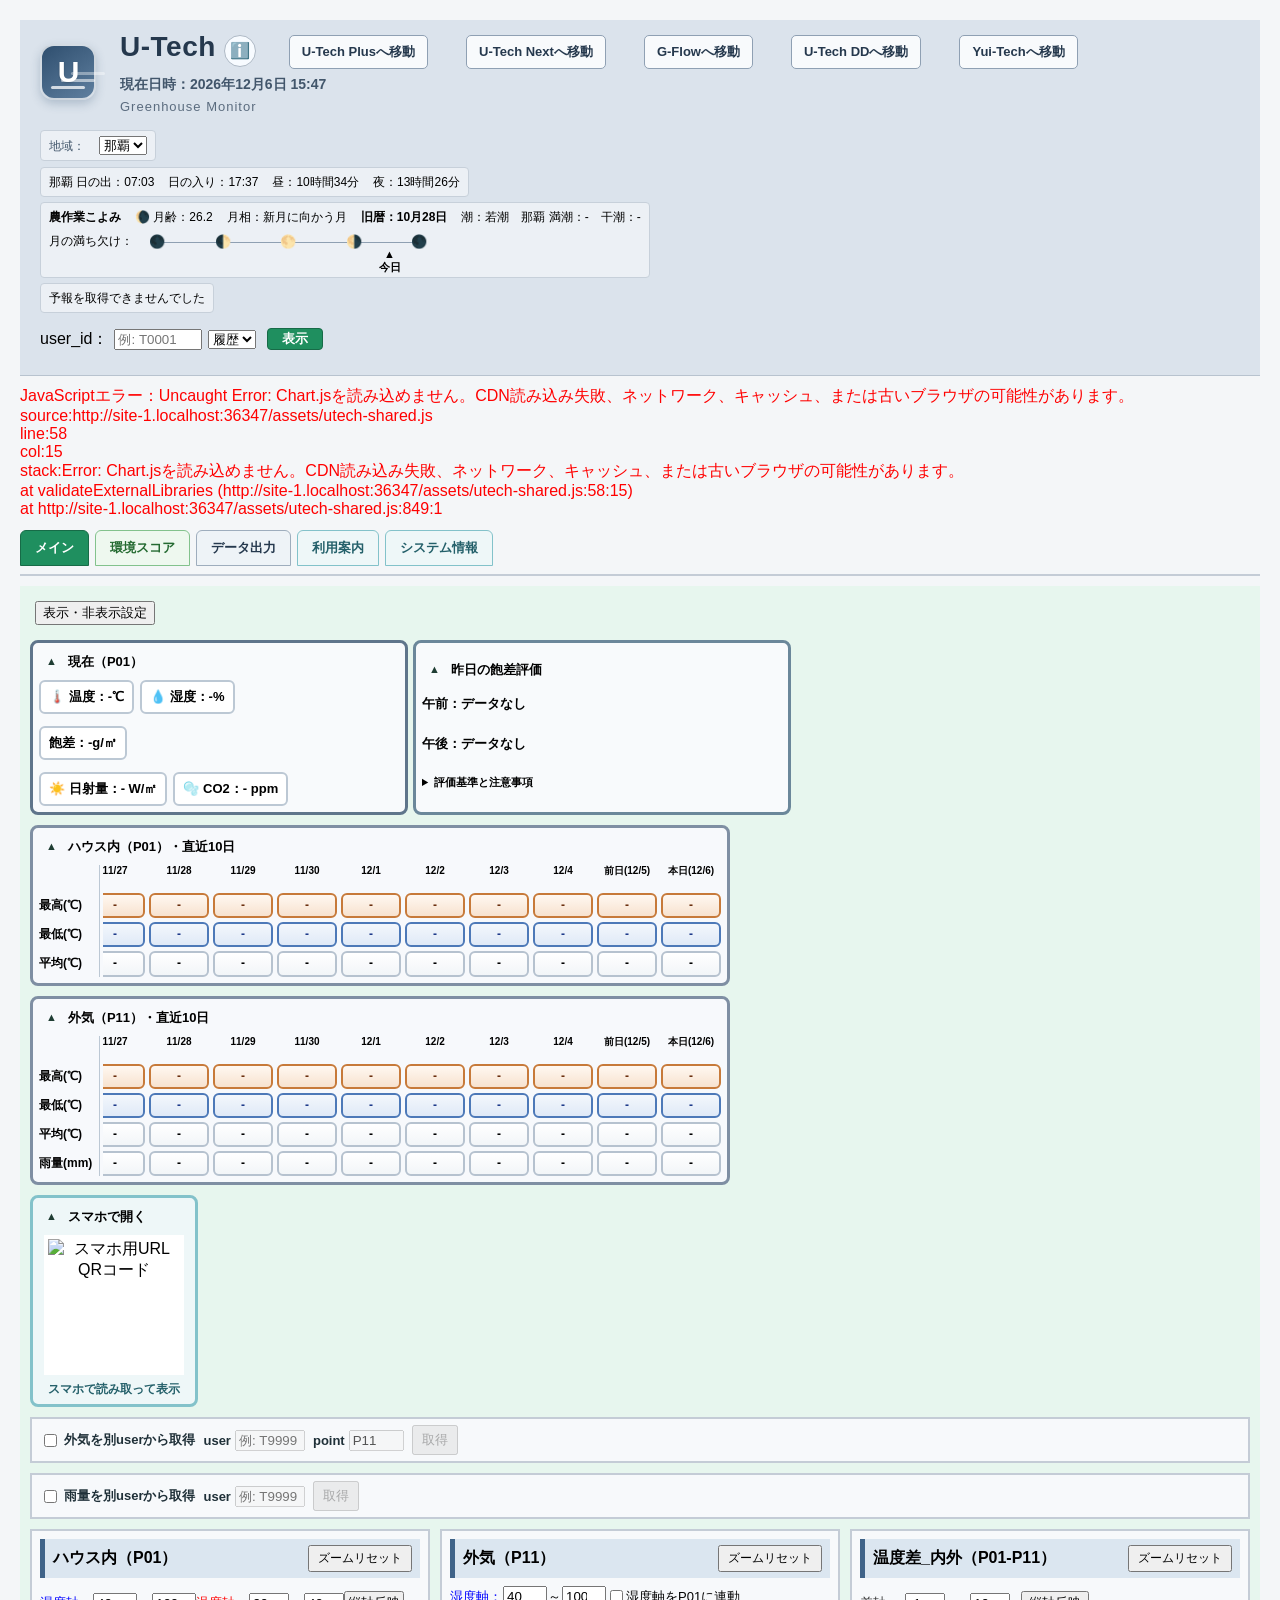
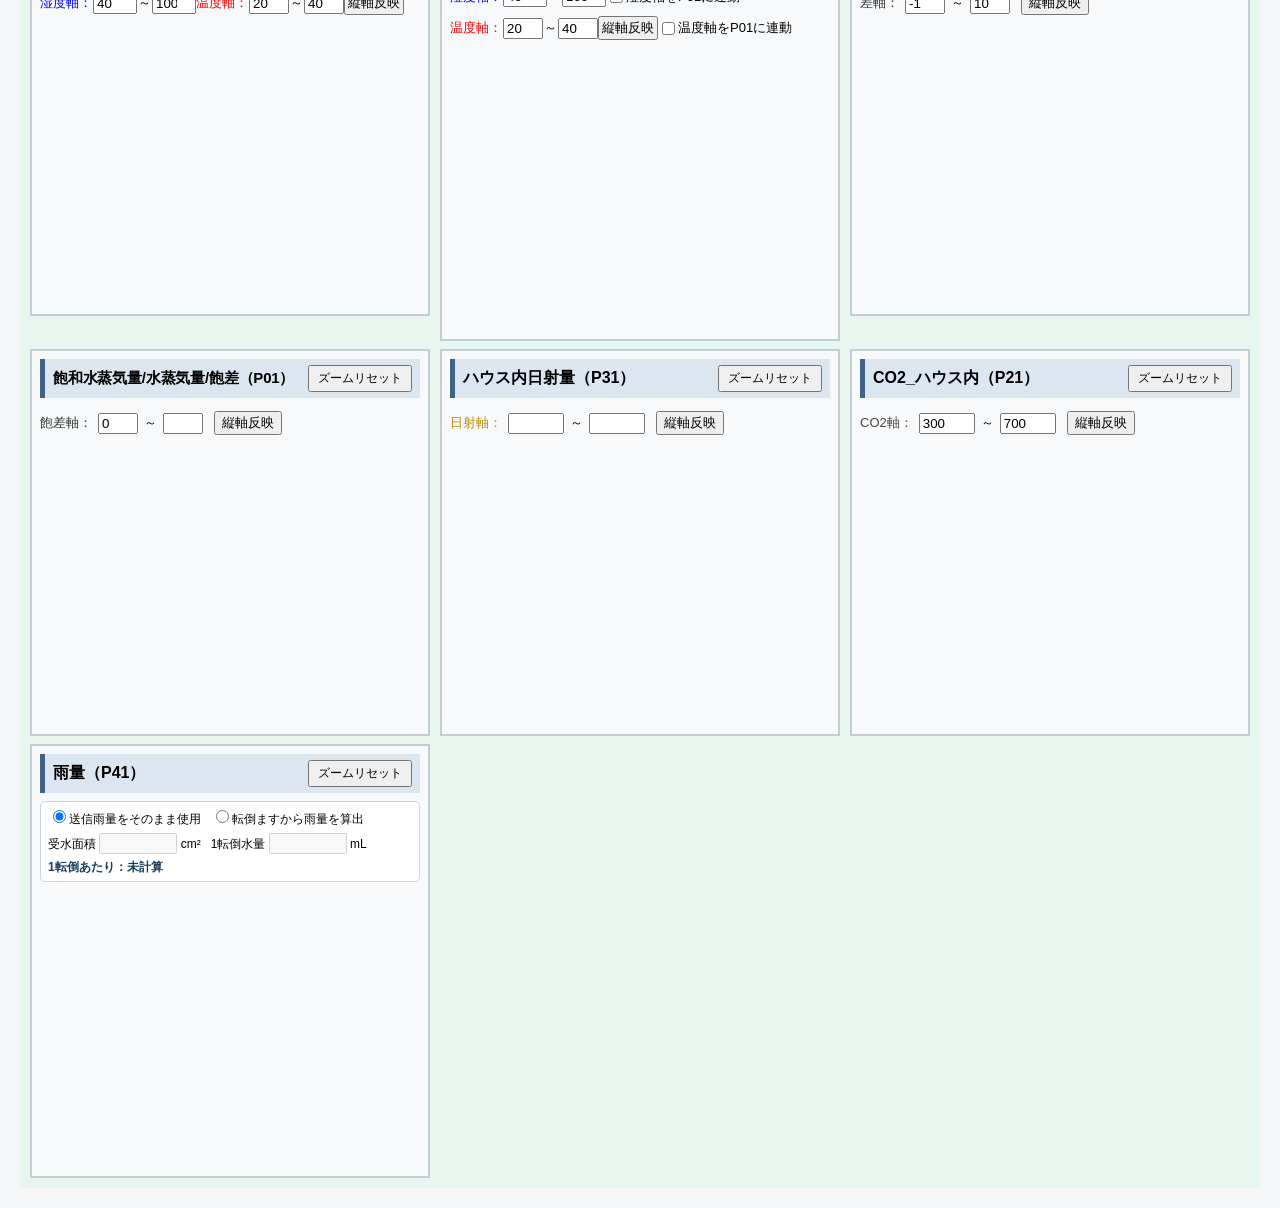
==== commit f373a9b3: "Move diagnostic charts to Plus and simplify main rainfall options" ====
--- a/index.html
+++ b/index.html
@@ -151,14 +151,10 @@
 <div class="status-box">🌡️ 温度：<span id="tempNow">-</span>℃</div>
 <div class="status-box">💧 湿度：<span id="humNow">-</span>%</div>
 <div class="status-break"></div>
-<div class="status-box">露点温度：<span id="dewNow">-</span>℃</div>
 <div class="status-box">飽差：<span id="vpdNow">-</span>g/㎥</div>
 <div class="status-break"></div>
 <div class="status-box">☀️ 日射量：<span id="solarNow">-</span> W/㎡</div>
 <div class="status-box">🫧 CO2：<span id="co2Now">-</span> ppm</div>
-<div class="status-break"></div>
-<div class="status-box">ハウス内風速 平均：<span id="windAvgNow">-</span> m/s</div>
-<div class="status-box">最大：<span id="windMaxNow">-</span> m/s</div>
 </div>
 <div class="status-group status-group-vpd-eval" data-main-info="yesterdayVpdEvaluation">
 <div class="status-group-title">昨日の飽差評価</div>
@@ -231,7 +227,6 @@
     <button type="button" onclick="applyRainfallSourceSetting()">取得</button>
 </div>
 
-
 <div class="grid">
 
     <div data-main-graph="tempChartP01">
@@ -275,17 +270,6 @@
         <div class="chart-container"><canvas id="mainVaporChart"></canvas></div>
     </div>
 
-
-    <div data-main-graph="mainDewPointChart">
-        <h4><span>ハウス内結露温度（P01）</span><button class="chart-reset-button" onclick="resetZoom()">ズームリセット</button></h4>
-        <div class="control-group axis-control-group chart-axis-control">
-            <span class="axis-label-temp">露点軸：</span><input class="axis-input" type="number" id="mainDewPointMin"> ～
-            <input class="axis-input" type="number" id="mainDewPointMax">
-            <button onclick="applySingleYAxis(mainDewPointChart,'dew',getMainDewPointAxis())">縦軸反映</button>
-        </div>
-        <div class="chart-container"><canvas id="mainDewPointChart"></canvas></div>
-    </div>
-
     <div data-main-graph="solarChart">
         <h4><span>ハウス内日射量（P31）</span><button class="chart-reset-button" onclick="resetZoom()">ズームリセット</button></h4>
         <div class="control-group axis-control-group chart-axis-control">
@@ -306,42 +290,14 @@
         <div class="chart-container"><canvas id="co2Chart"></canvas></div>
     </div>
 
-    <div data-main-graph="co2OutsideChart">
-        <h4><span>CO2_外気（P26）</span><button class="chart-reset-button" onclick="resetZoom()">ズームリセット</button></h4>
-        <div class="control-group axis-control-group chart-axis-control">
-            <span class="axis-label-co2">CO2軸：</span><input class="axis-input axis-input-wide" type="number" id="co2OutsideMin" value="300"> ～
-            <input class="axis-input axis-input-wide" type="number" id="co2OutsideMax" value="700">
-            <button onclick="applyCo2OutsideYAxis(co2OutsideChart)">縦軸反映</button>
-            <label><input type="checkbox" id="mainCo2AxisLink" onchange="changeMainAxisLink('co2')">P21と同じ縦軸</label>
-        </div>
-        <div class="chart-container"><canvas id="co2OutsideChart"></canvas></div>
-    </div>
-
-    <div data-main-graph="co2DiffChart">
-        <h4><span>CO2差内外（P21-P26）</span><button class="chart-reset-button" onclick="resetZoom()">ズームリセット</button></h4>
-        <div class="control-group axis-control-group chart-axis-control">
-            <span class="axis-label-diff">差軸：</span><input class="axis-input axis-input-wide" type="number" id="co2DiffMin" value="-250"> ～
-            <input class="axis-input axis-input-wide" type="number" id="co2DiffMax" value="250">
-            <button onclick="applyCo2DiffYAxis(co2DiffChart)">縦軸反映</button>
-        </div>
-        <div class="chart-container"><canvas id="co2DiffChart"></canvas></div>
-    </div>
-
-    <div data-main-graph="windChartP61">
-        <h4><span>ハウス内風速（P61）</span><button class="chart-reset-button" onclick="resetZoom()">ズームリセット</button></h4>
-        <div class="chart-container"><canvas id="windChartP61"></canvas></div>
-    </div>
-
     <div data-main-graph="rainChart">
         <h4><span><span id="rainfallQuantityTitle">雨量（P41）</span><span id="rainfallSourceNote" class="outside-source-note"></span></span><button class="chart-reset-button" onclick="resetRainZoom()">ズームリセット</button></h4>
         <div class="rainfall-calculation-setting" aria-label="雨量算出方法">
             <label><input type="radio" name="rainfallCalculationMode" value="rainfall" checked onchange="handleRainfallCalculationModeChange()">送信雨量をそのまま使用</label>
             <label><input type="radio" name="rainfallCalculationMode" value="tip" onchange="handleRainfallCalculationModeChange()">転倒ますから雨量を算出</label>
-            <label><input type="radio" name="rainfallCalculationMode" value="water" onchange="handleRainfallCalculationModeChange()">転倒ますから水量を算出</label>
             <span id="rainfallTipSettings">
                 <label>受水面積 <input class="rainfall-calculation-input" type="number" id="rainfallCollectorArea" min="0" step="any" inputmode="decimal" oninput="handleRainfallCalculationInput()" onchange="handleRainfallCalculationInputChange()"> cm²</label>
                 <label>1転倒水量 <input class="rainfall-calculation-input" type="number" id="rainfallTipVolume" min="0" step="any" inputmode="decimal" oninput="handleRainfallCalculationInput()" onchange="handleRainfallCalculationInputChange()"> mL</label>
-                <label>1カウント水量 <input class="rainfall-calculation-input" type="number" id="rainfallWaterVolume" min="0" step="any" inputmode="decimal" oninput="handleRainfallCalculationInput()" onchange="handleRainfallCalculationInputChange()"> mL</label>
                 <span id="rainfallTipResult" class="rainfall-tip-result" aria-live="polite">1転倒あたり：未計算</span>
             </span>
         </div>
@@ -353,10 +309,6 @@
 
 </div>
 </section>
-
-
-
-
 
 <section id="tab-export" class="tab-panel tab-panel-export" role="tabpanel">
     <div class="csv-export-panel">
@@ -484,8 +436,6 @@
         </form>
     </div>
 </section>
-
-
 
 <section id="tab-score" class="tab-panel tab-panel-score" role="tabpanel">
     <div class="environment-score-panel">
@@ -558,10 +508,6 @@
     </div>
 </section>
 
-
-
-
-
 <section id="tab-guide" class="tab-panel tab-panel-guide" role="tabpanel">
     <div class="guide-content">
         <h3>U-Techのコンセプト</h3>
@@ -576,7 +522,7 @@
 
         <h3>各シートの説明</h3>
         <h4>＜メイン＞</h4>
-        <p>ハウス内外の現在および直近の環境を確認するための画面です。温湿度、ハウス内外温度差、飽差、日射量、CO2、風速、雨量などを確認できます。</p>
+        <p>ハウス内外の現在および直近の環境を確認するための画面です。温湿度、ハウス内外温度差、飽差、日射量、ハウス内CO2、雨量などを確認できます。</p>
         <h4>＜環境スコア＞</h4><p>目標範囲に対して栽培環境がどの程度維持されていたかを確認できます。</p>
         <h4>＜データ出力＞</h4><p>user_id・期間・Point IDを指定して、保存された測定データをCSVでダウンロードできます。</p>
         <h3>U-Tech Plus</h3><p>アラート・分析・WBGT・過去データ・メンテは、パスワード不要の「U-Tech Plusへ移動」から利用できます。</p>
@@ -726,8 +672,6 @@
     </div>
 </section>
 
-
-
 <script src="assets/utech-shared.js"></script>
 <script src="assets/utech-header.js"></script>
 <script src="assets/utech-main.js"></script>
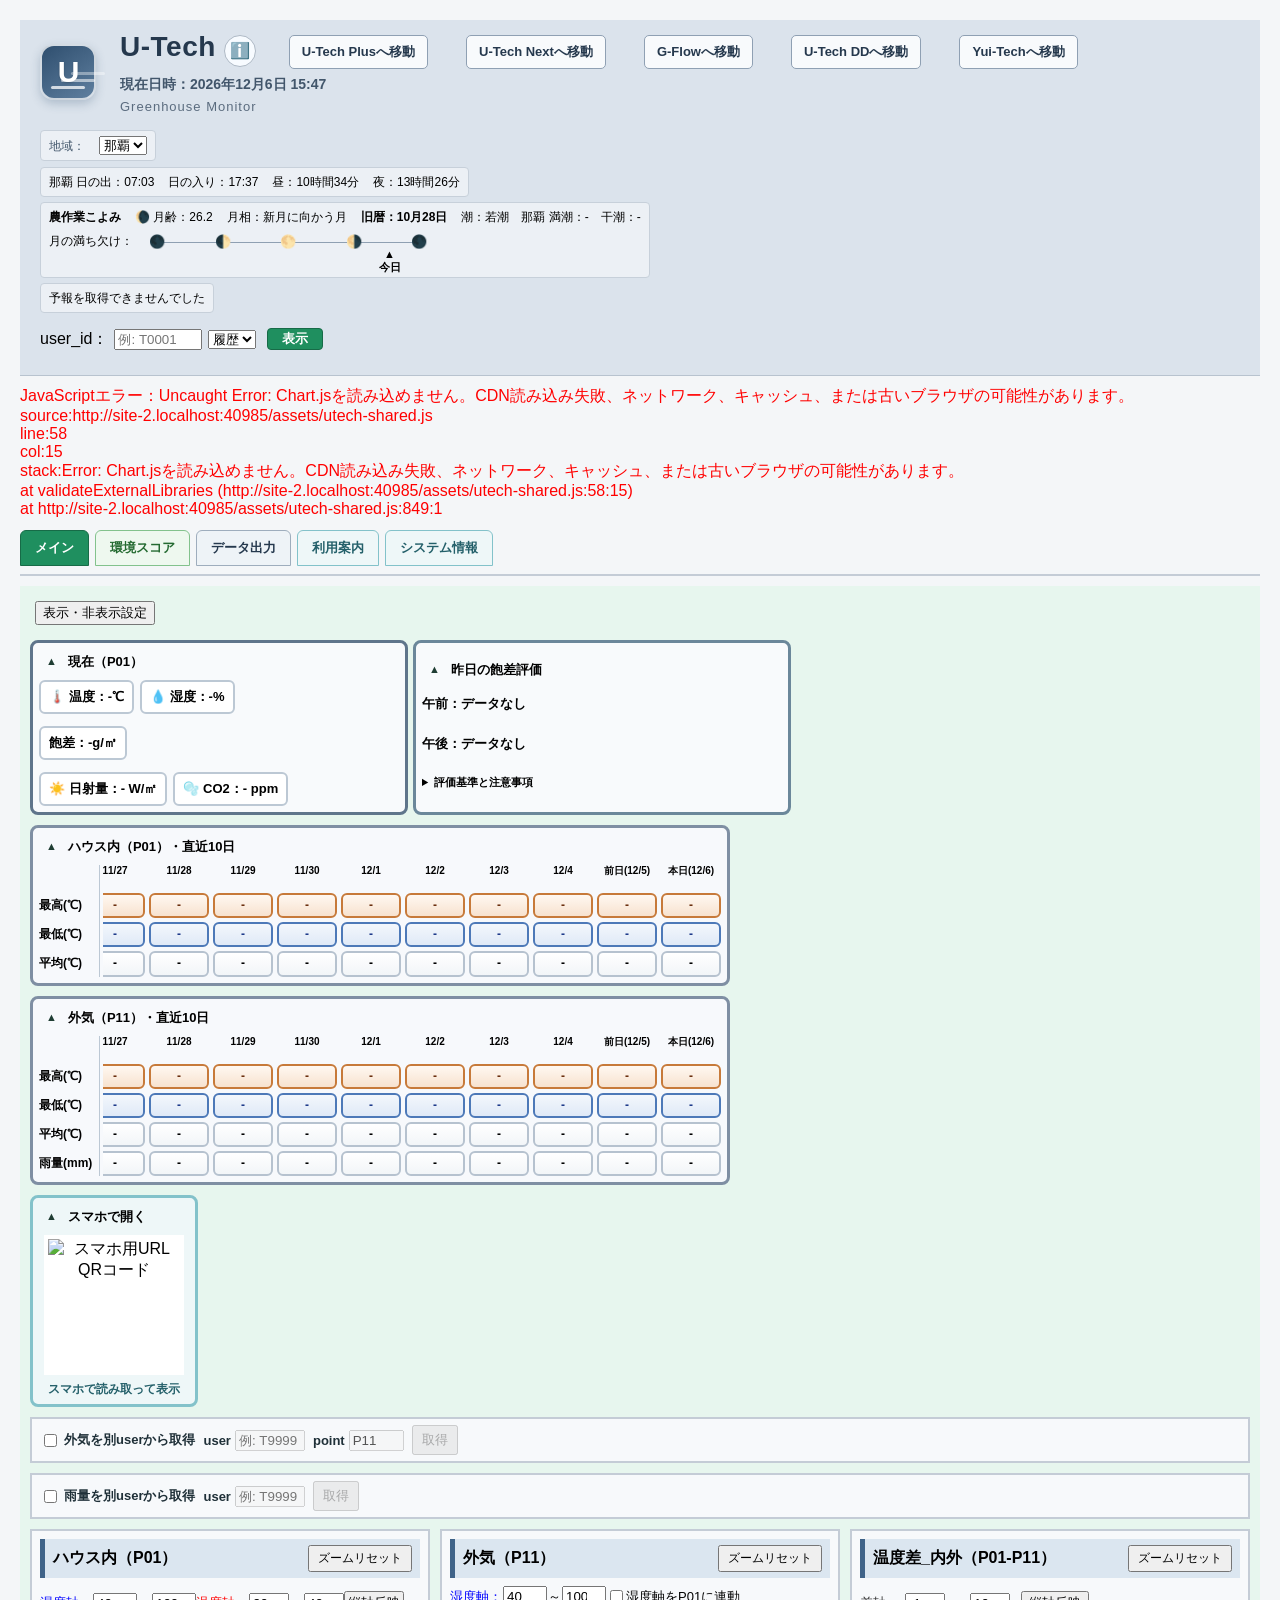
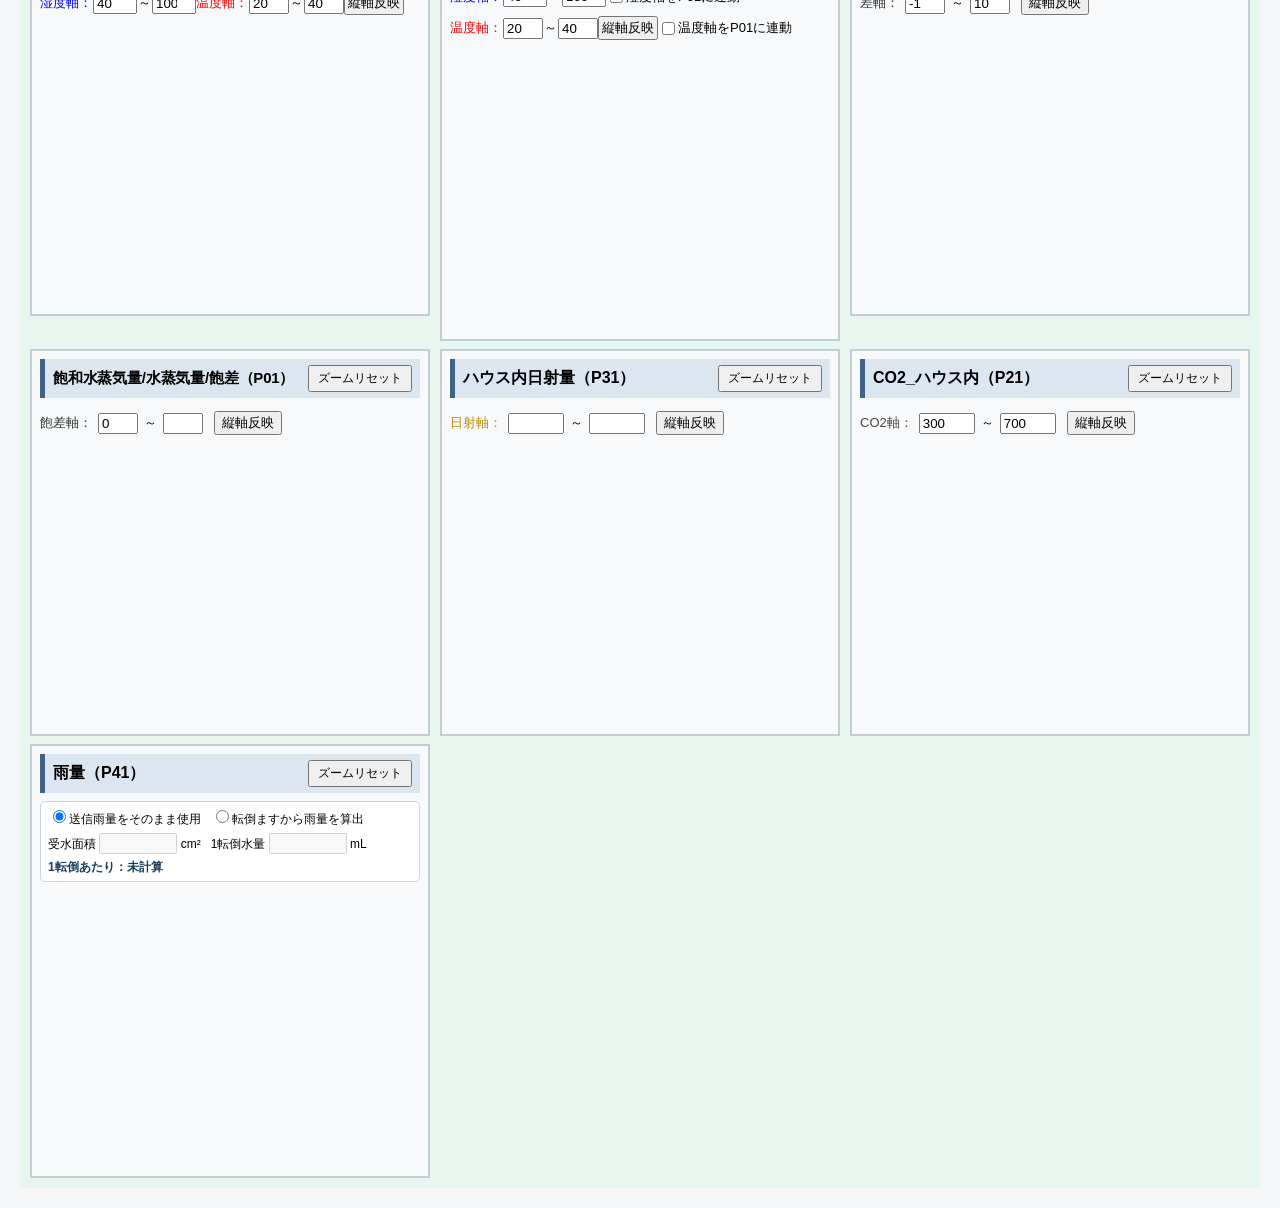
==== commit ffdbee3e: "Standardize latest-value display across U-Tech charts`" ====
--- a/index.html
+++ b/index.html
@@ -672,6 +672,7 @@
     </div>
 </section>
 
+<script src="chart-latest-value.js"></script>
 <script src="assets/utech-shared.js"></script>
 <script src="assets/utech-header.js"></script>
 <script src="assets/utech-main.js"></script>
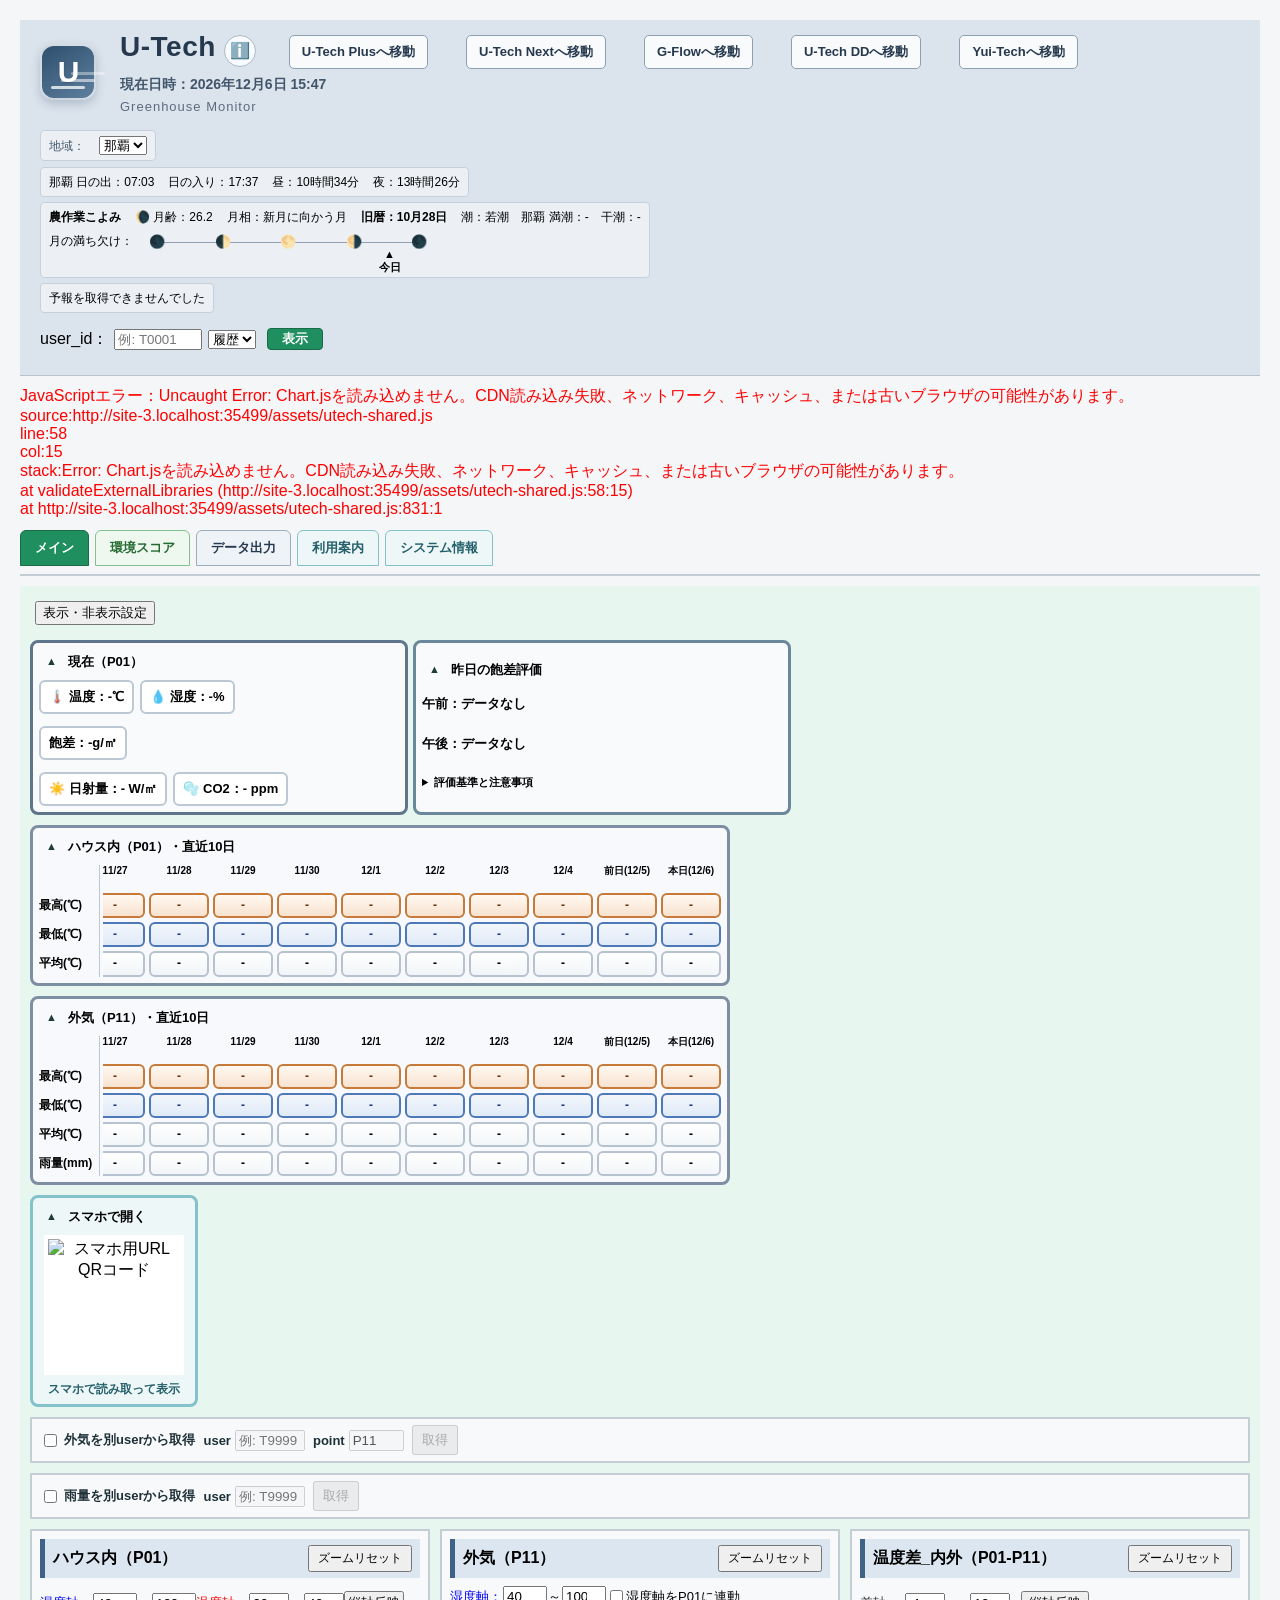
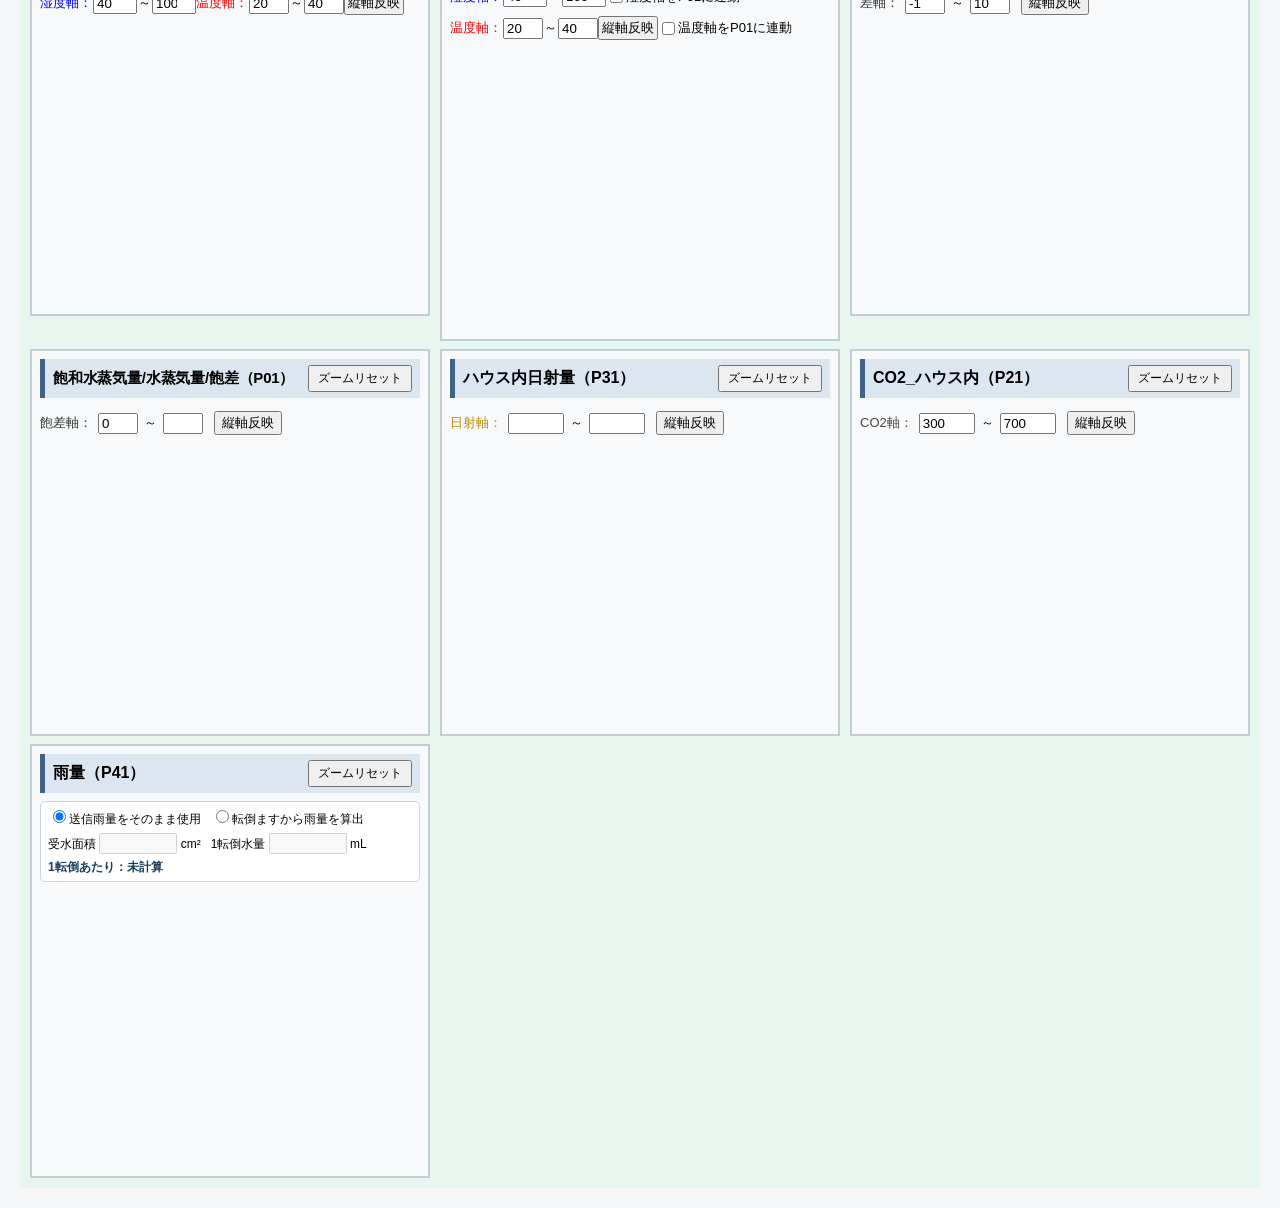
==== commit 0755ccde: "`Extract shared chart point search for U-Tech and Plus`" ====
--- a/index.html
+++ b/index.html
@@ -673,6 +673,7 @@
 </section>
 
 <script src="chart-latest-value.js"></script>
+<script src="chart-point-search.js"></script>
 <script src="assets/utech-shared.js"></script>
 <script src="assets/utech-header.js"></script>
 <script src="assets/utech-main.js"></script>
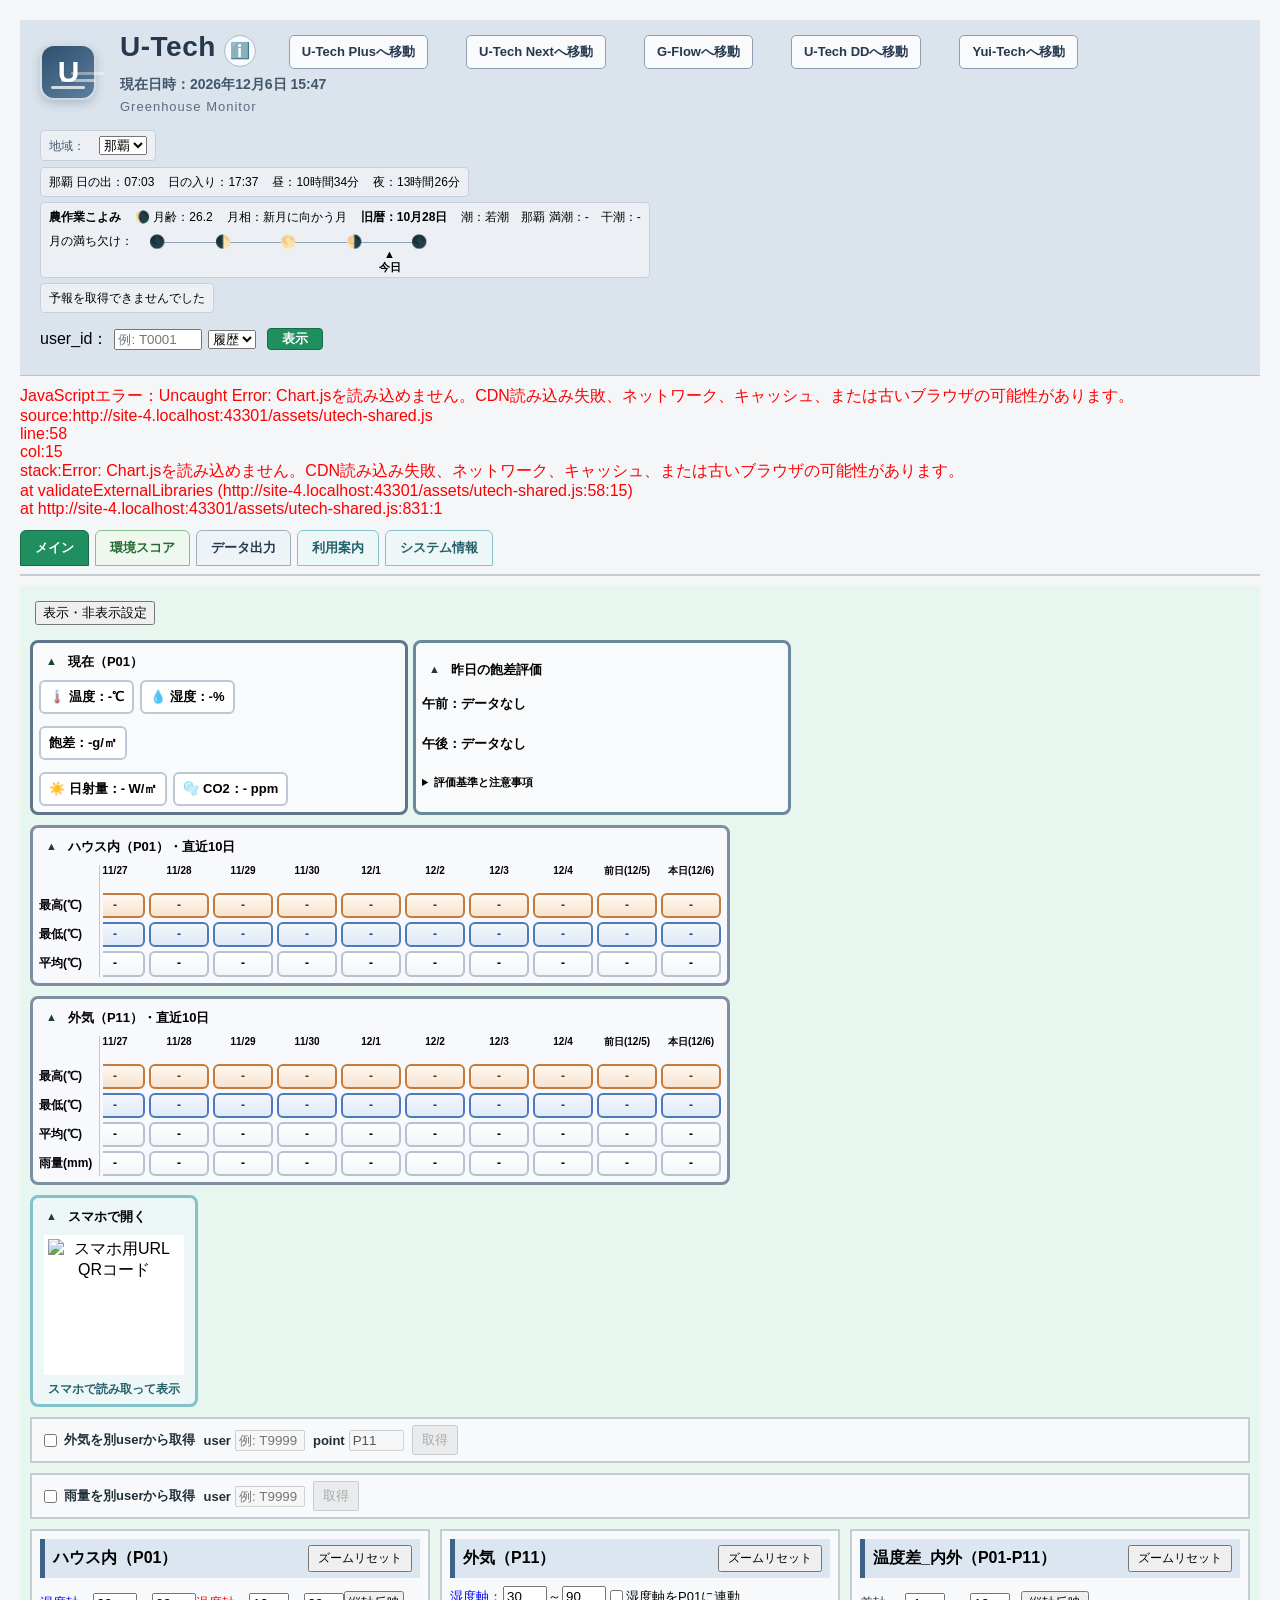
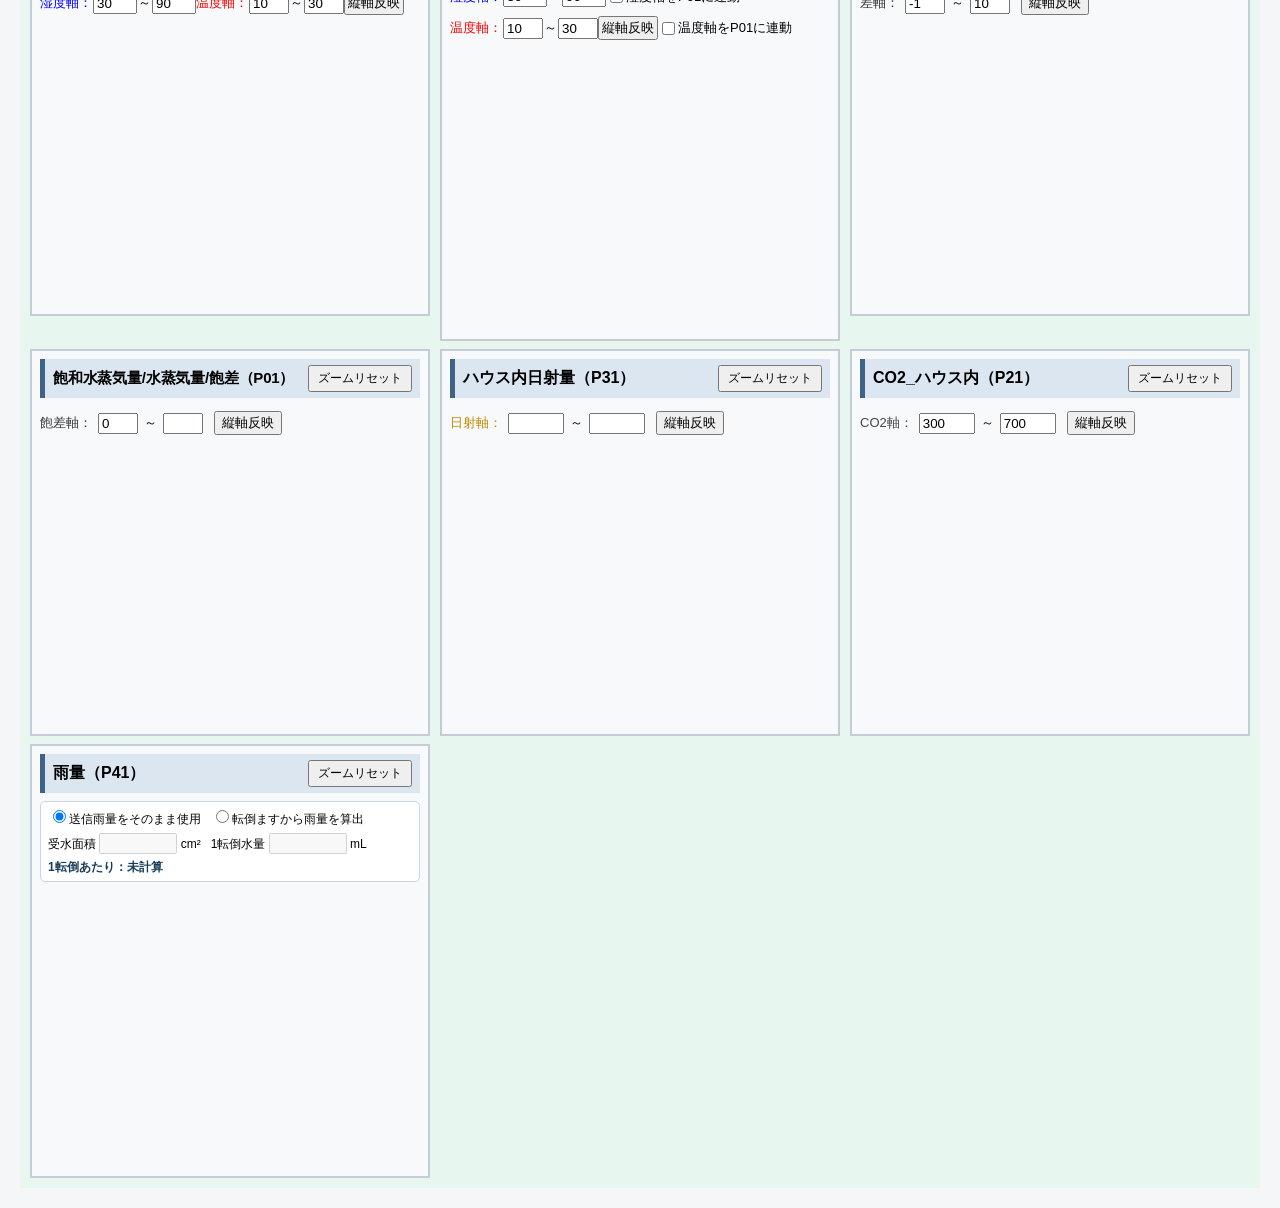
==== commit 004ca2ed: "Update temperature-humidity defaults and persist applied axes" ====
--- a/index.html
+++ b/index.html
@@ -24,6 +24,7 @@
 <!-- === デザイン・レイアウト（CSS） === -->
 <link rel="stylesheet" href="assets/utech.css">
 <link rel="stylesheet" href="assets/utech-main.css">
+<script src="temp-hum-axis-settings.js"></script>
 </head>
 
 <!-- === 画面の構成（HTML）：ヘッダー・各タブ・設定欄 === -->
@@ -232,8 +233,8 @@
     <div data-main-graph="tempChartP01">
         <h4><span>ハウス内（P01）</span><button class="chart-reset-button" onclick="resetZoom()">ズームリセット</button></h4>
         <div class="control-group axis-control-group chart-axis-control temp-hum-axis-control">
-            <span class="axis-range"><span class="axis-label-hum">湿度軸：</span><input class="axis-input humidity-axis-input" type="number" id="humMinP01" value="40"><span>～</span><input class="axis-input humidity-axis-input" type="number" id="humMaxP01" value="100"></span>
-            <span class="axis-range"><span class="axis-label-temp">温度軸：</span><input class="axis-input" type="number" id="tempMinP01" value="20"><span>～</span><input class="axis-input" type="number" id="tempMaxP01" value="40"></span>
+            <span class="axis-range"><span class="axis-label-hum">湿度軸：</span><input class="axis-input humidity-axis-input" type="number" id="humMinP01" value="30"><span>～</span><input class="axis-input humidity-axis-input" type="number" id="humMaxP01" value="90"></span>
+            <span class="axis-range"><span class="axis-label-temp">温度軸：</span><input class="axis-input" type="number" id="tempMinP01" value="10"><span>～</span><input class="axis-input" type="number" id="tempMaxP01" value="30"></span>
             <button class="temp-hum-axis-apply-button" onclick="applyMainTempHumYAxis(tempChartP01,'P01')">縦軸反映</button>
         </div>
         <div class="chart-container"><canvas id="tempChartP01"></canvas></div>
@@ -242,9 +243,9 @@
     <div data-main-graph="tempChartP11">
         <h4><span>外気（P11）<span id="outsideSourceNote" class="outside-source-note"></span></span><button class="chart-reset-button" onclick="resetZoom()">ズームリセット</button></h4>
         <div class="control-group axis-control-group chart-axis-control temp-hum-axis-control">
-            <span class="axis-range"><span class="axis-label-hum">湿度軸：</span><input class="axis-input humidity-axis-input" type="number" id="humMinP11" value="40"><span>～</span><input class="axis-input humidity-axis-input" type="number" id="humMaxP11" value="100"></span>
+            <span class="axis-range"><span class="axis-label-hum">湿度軸：</span><input class="axis-input humidity-axis-input" type="number" id="humMinP11" value="30"><span>～</span><input class="axis-input humidity-axis-input" type="number" id="humMaxP11" value="90"></span>
             <label><input type="checkbox" id="mainHumAxisLink" onchange="changeMainAxisLink('humidity')">湿度軸をP01に連動</label>
-            <span class="axis-range"><span class="axis-label-temp">温度軸：</span><input class="axis-input" type="number" id="tempMinP11" value="20"><span>～</span><input class="axis-input" type="number" id="tempMaxP11" value="40"></span>
+            <span class="axis-range"><span class="axis-label-temp">温度軸：</span><input class="axis-input" type="number" id="tempMinP11" value="10"><span>～</span><input class="axis-input" type="number" id="tempMaxP11" value="30"></span>
             <button class="temp-hum-axis-apply-button" onclick="applyMainTempHumYAxis(tempChartP11,'P11')">縦軸反映</button>
             <label><input type="checkbox" id="mainTempAxisLink" onchange="changeMainAxisLink('temperature')">温度軸をP01に連動</label>
         </div>
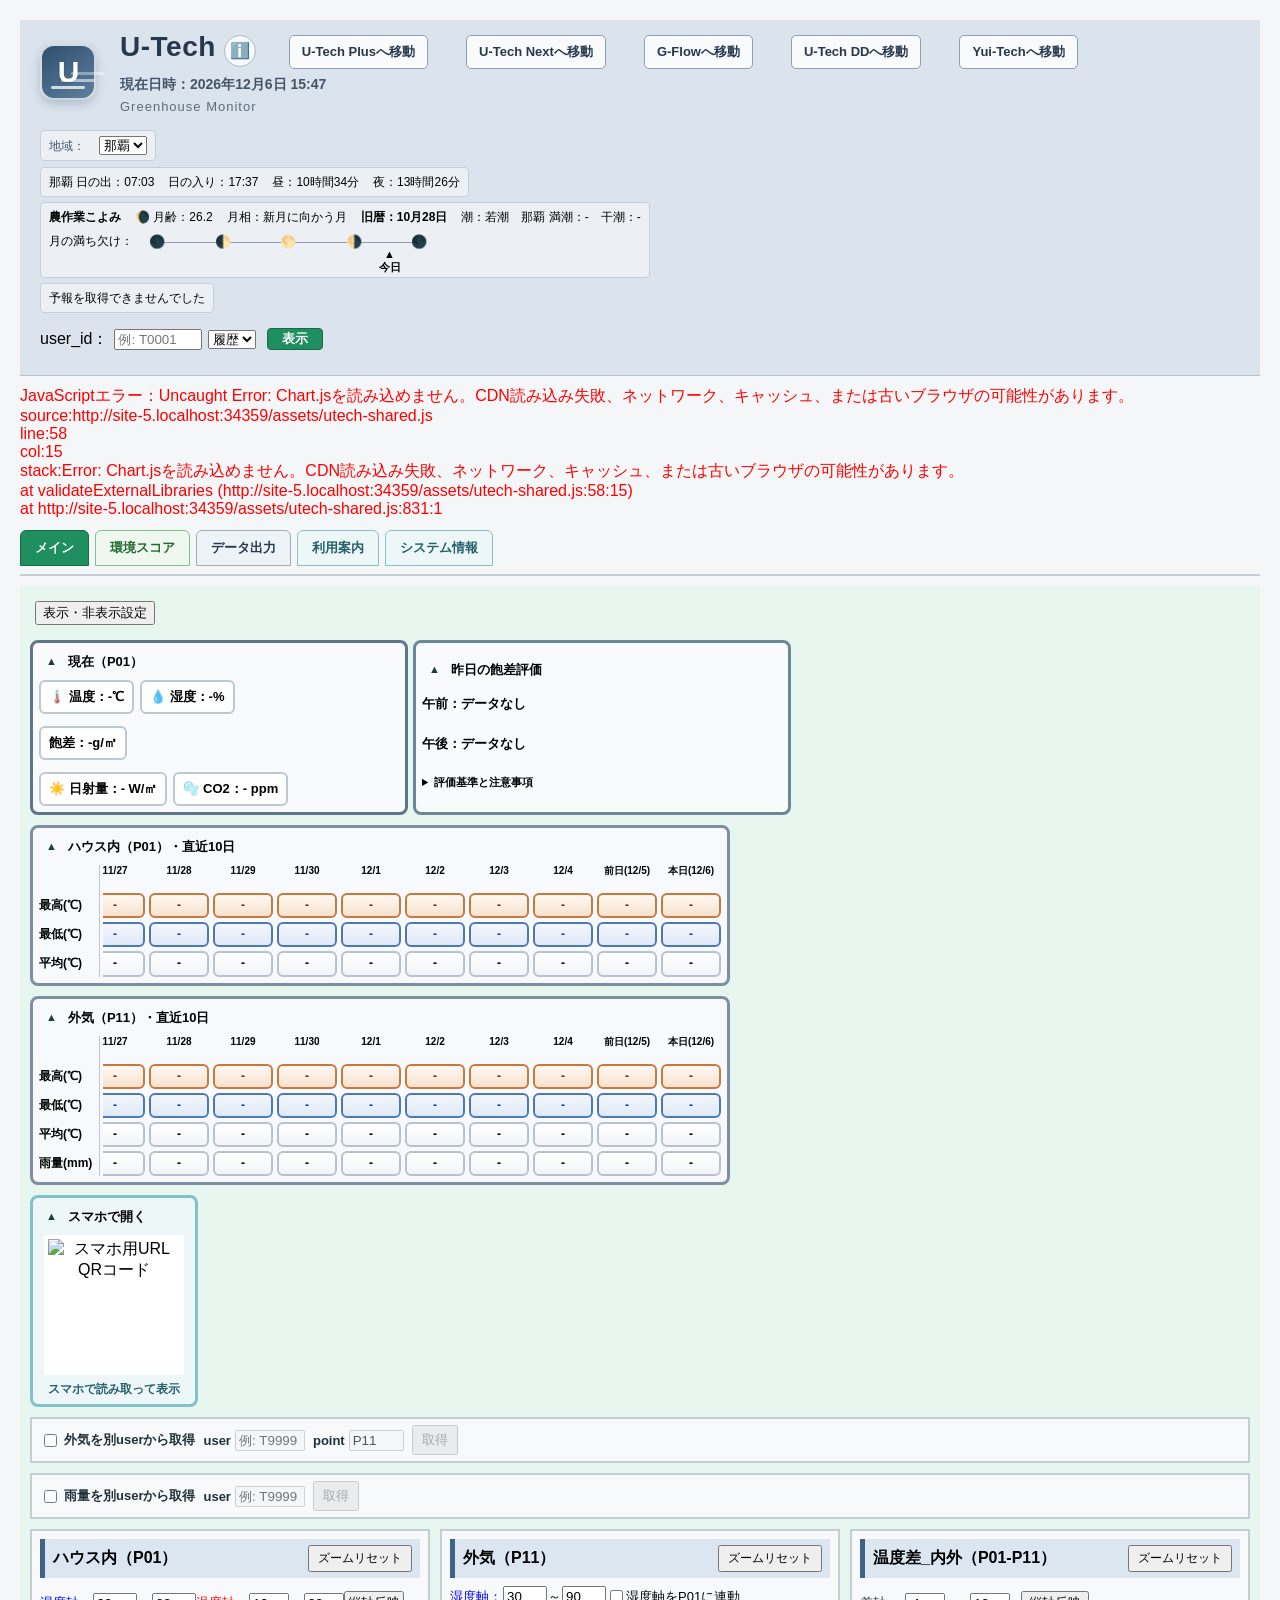
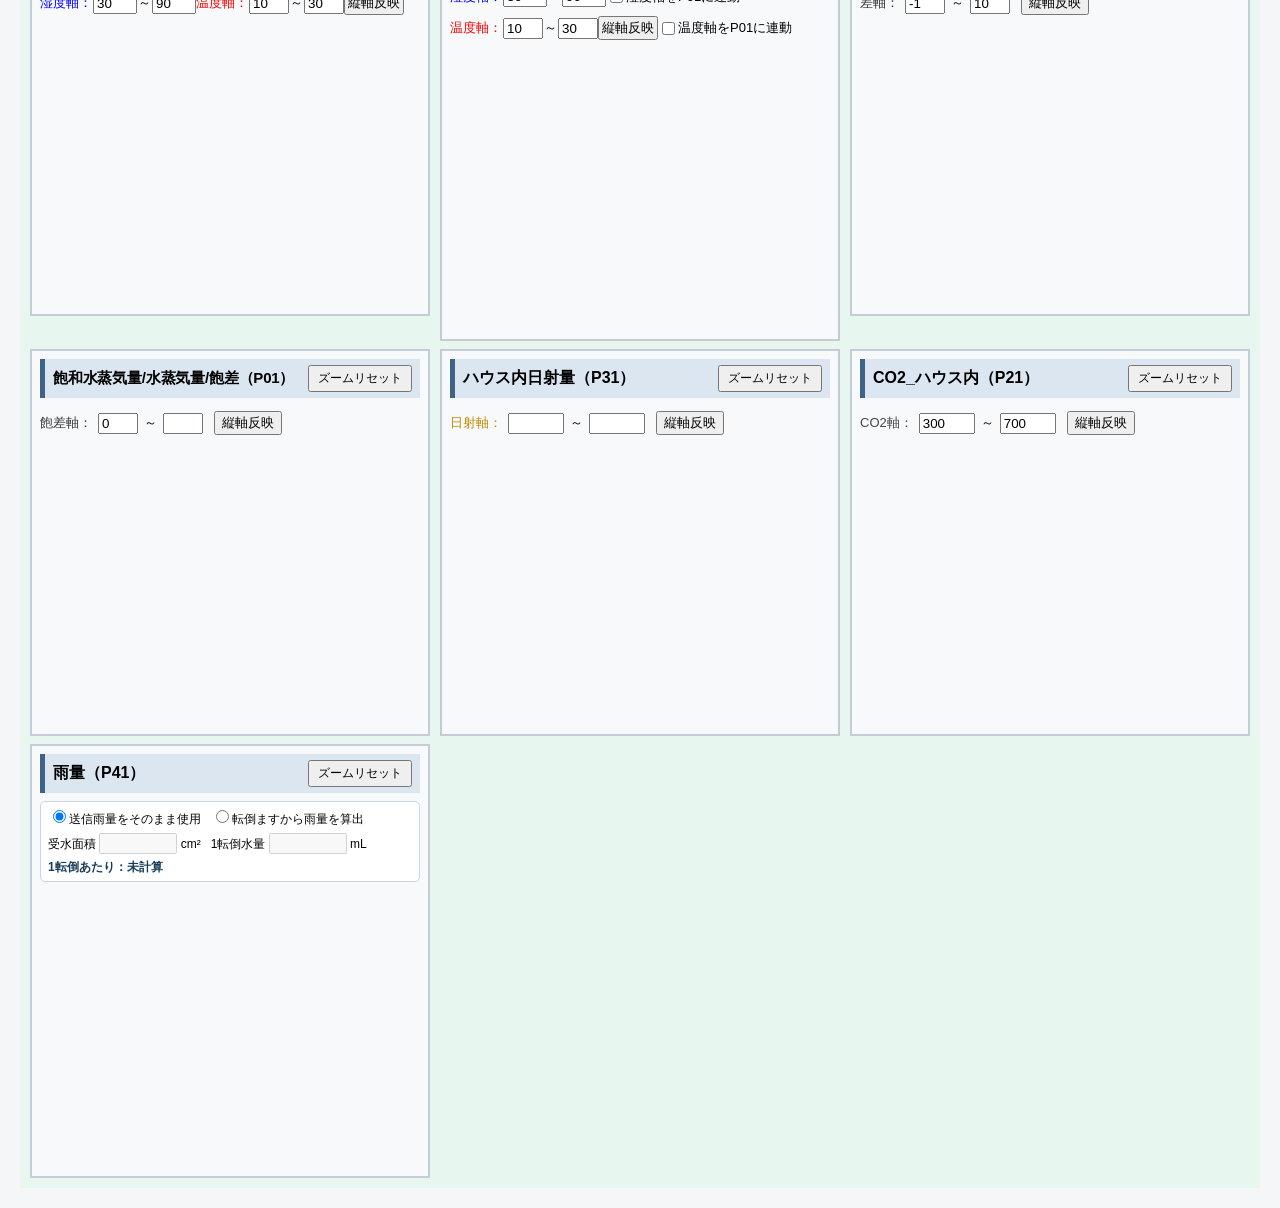
==== commit dc6647ca: "Extract shared moisture calculation helpers" ====
--- a/index.html
+++ b/index.html
@@ -24,6 +24,7 @@
 <!-- === デザイン・レイアウト（CSS） === -->
 <link rel="stylesheet" href="assets/utech.css">
 <link rel="stylesheet" href="assets/utech-main.css">
+<script src="moisture-calculations.js"></script>
 <script src="temp-hum-axis-settings.js"></script>
 </head>
 
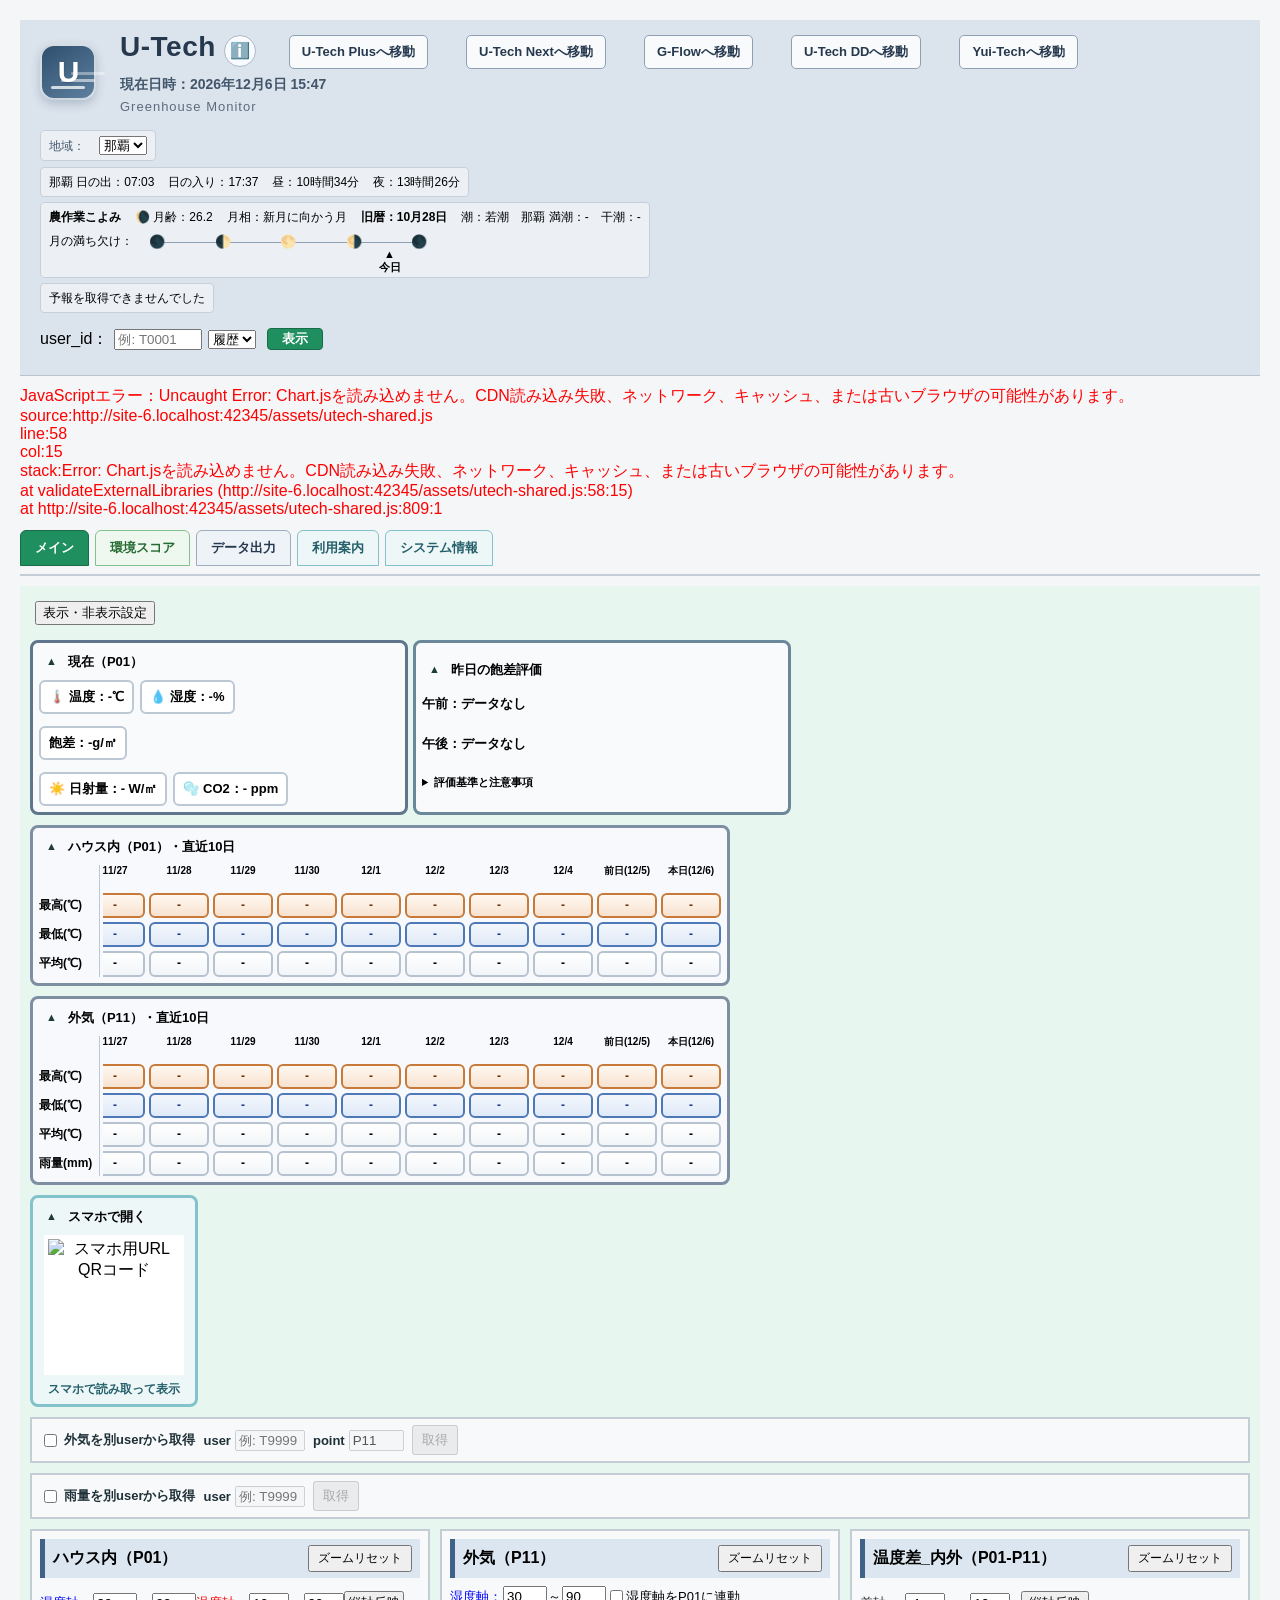
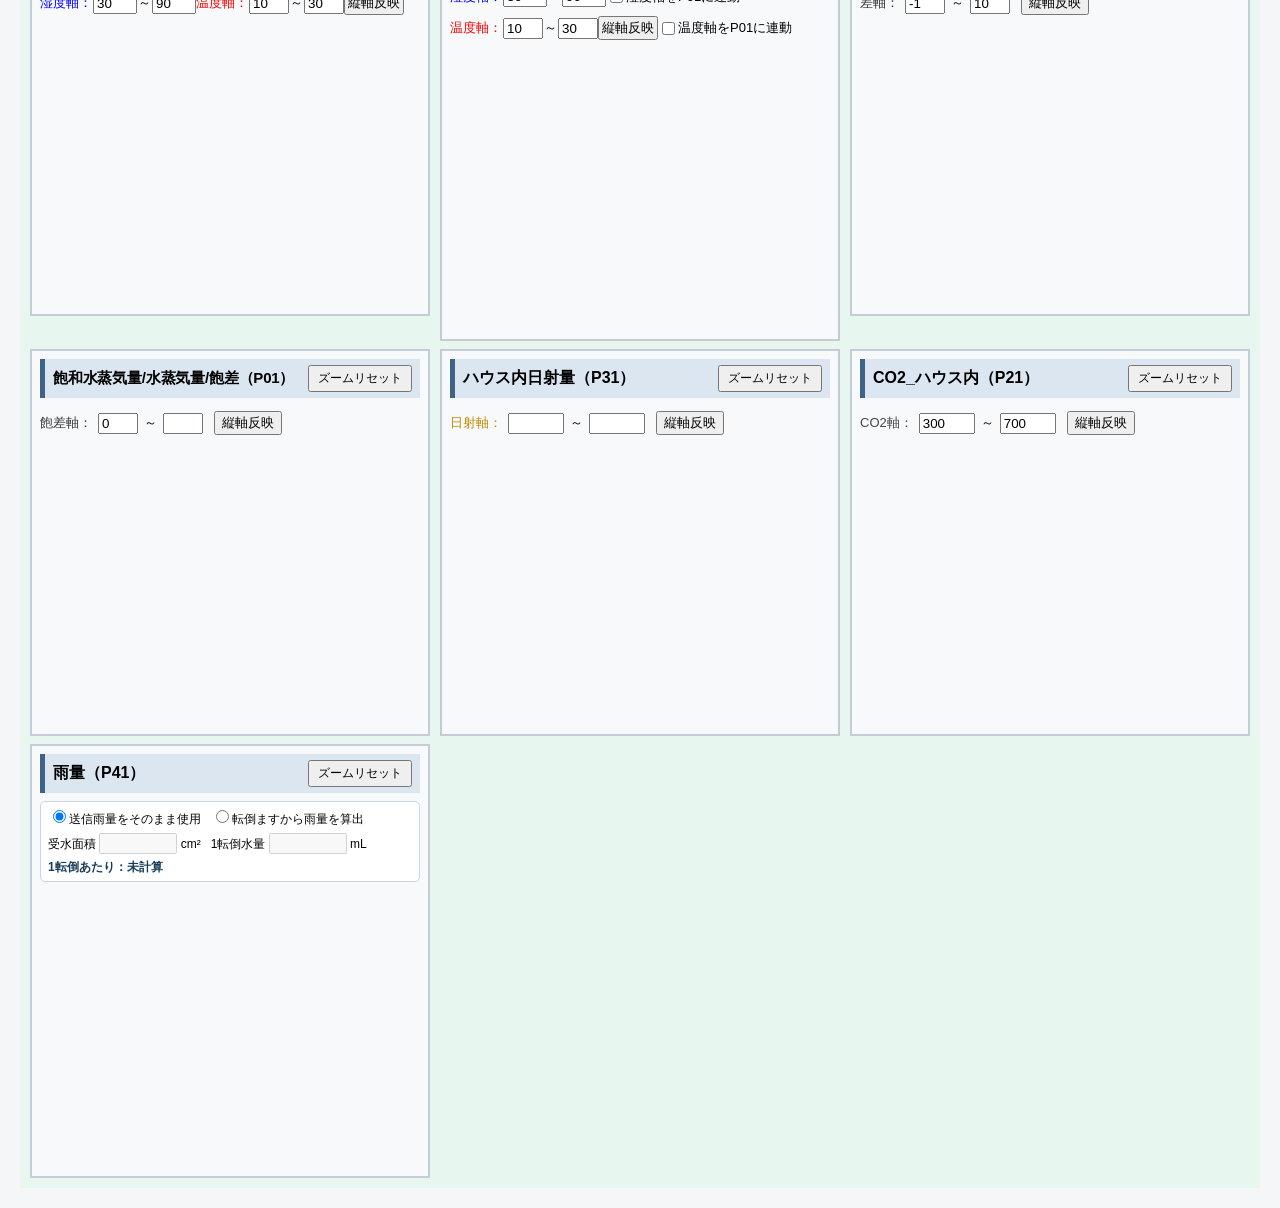
==== commit b101f1f6: "Share chart backgrounds and reuse point search in Yui-Tech" ====
--- a/index.html
+++ b/index.html
@@ -24,6 +24,7 @@
 <!-- === デザイン・レイアウト（CSS） === -->
 <link rel="stylesheet" href="assets/utech.css">
 <link rel="stylesheet" href="assets/utech-main.css">
+<script src="chart-background.js"></script>
 <script src="moisture-calculations.js"></script>
 <script src="temp-hum-axis-settings.js"></script>
 </head>
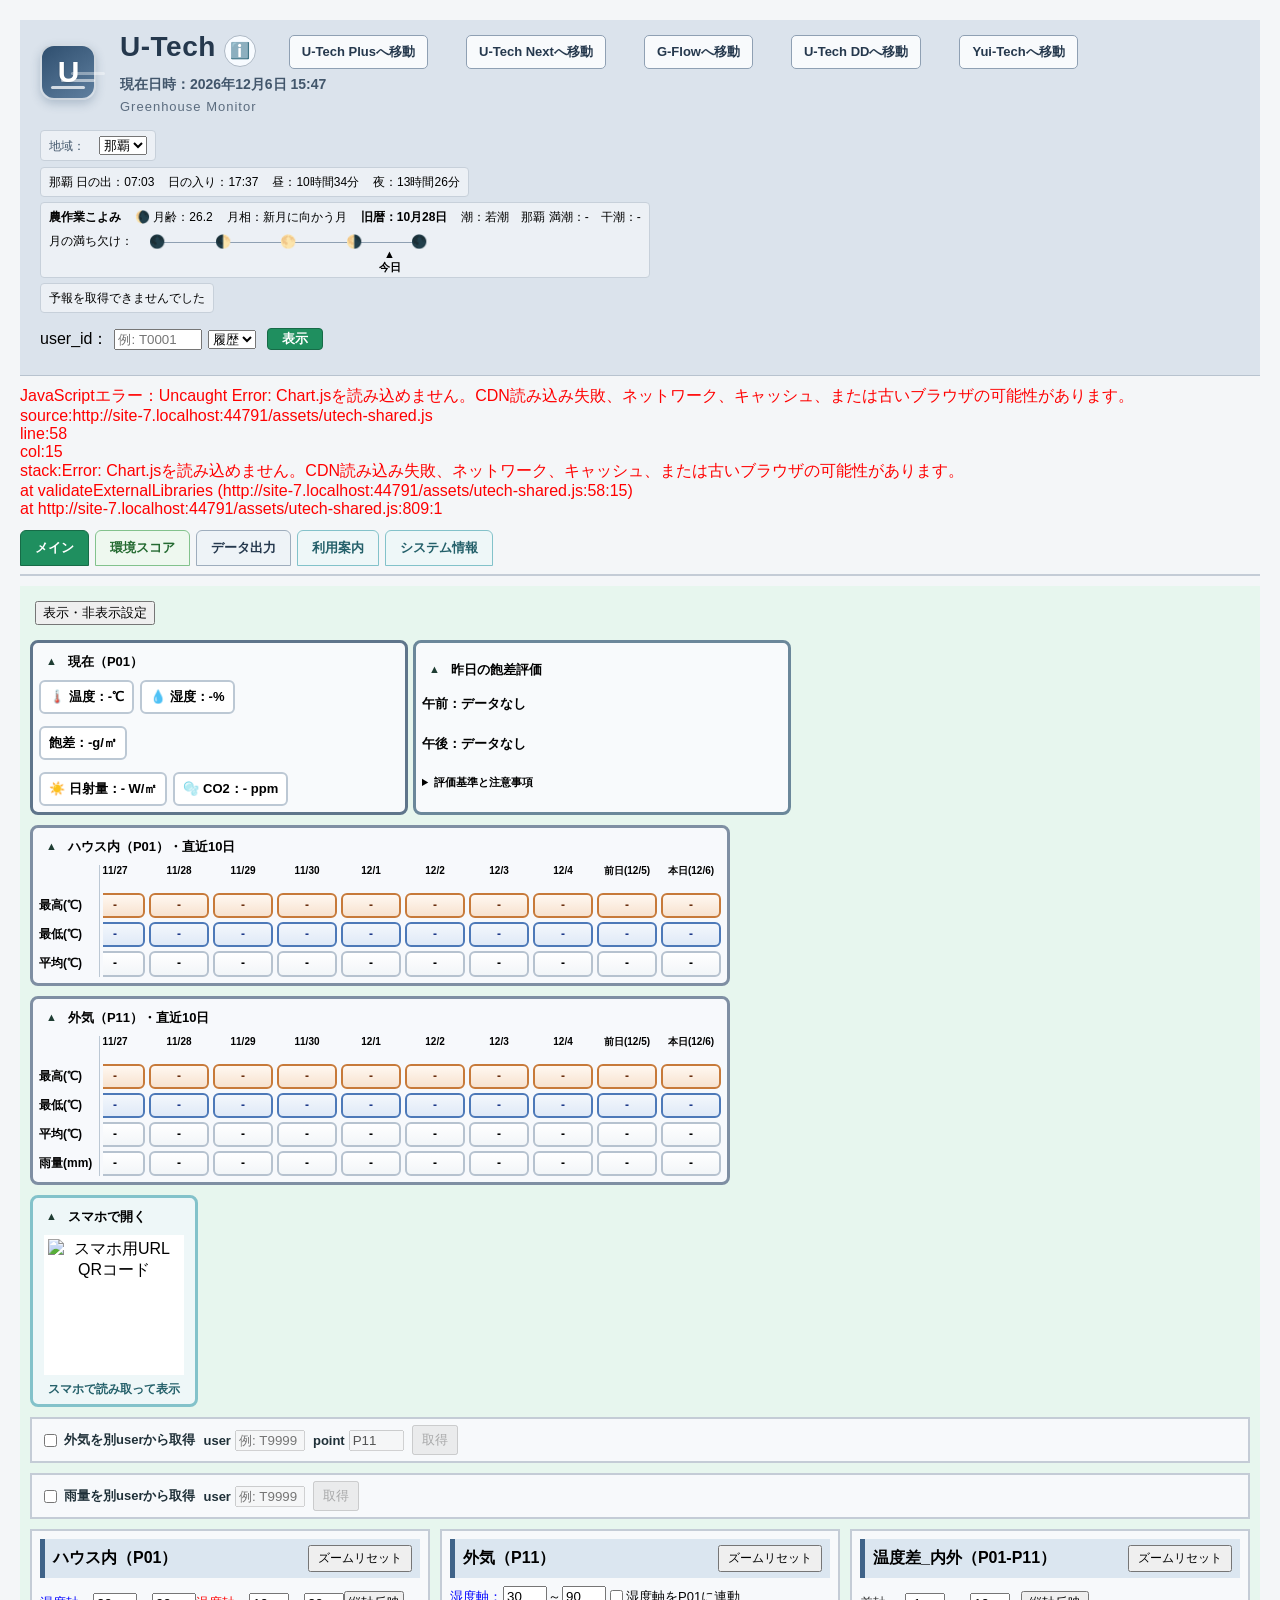
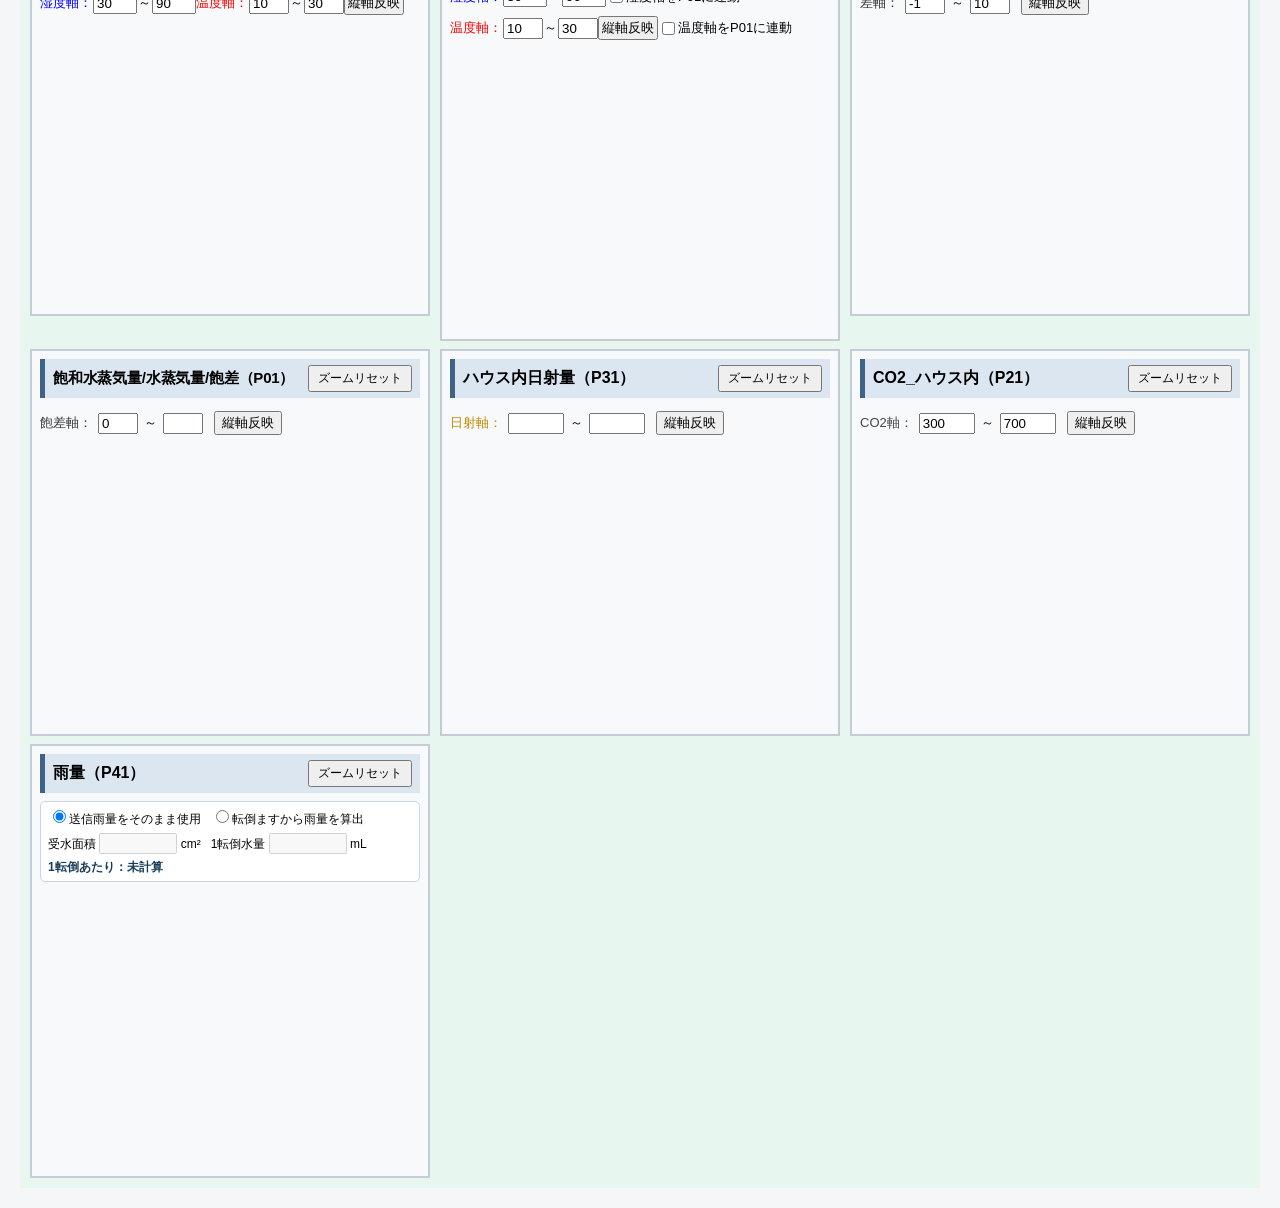
==== commit 73c307fb: "Share configurable chart range band rendering" ====
--- a/index.html
+++ b/index.html
@@ -24,6 +24,7 @@
 <!-- === デザイン・レイアウト（CSS） === -->
 <link rel="stylesheet" href="assets/utech.css">
 <link rel="stylesheet" href="assets/utech-main.css">
+<script src="chart-range-band.js"></script>
 <script src="chart-background.js"></script>
 <script src="moisture-calculations.js"></script>
 <script src="temp-hum-axis-settings.js"></script>
